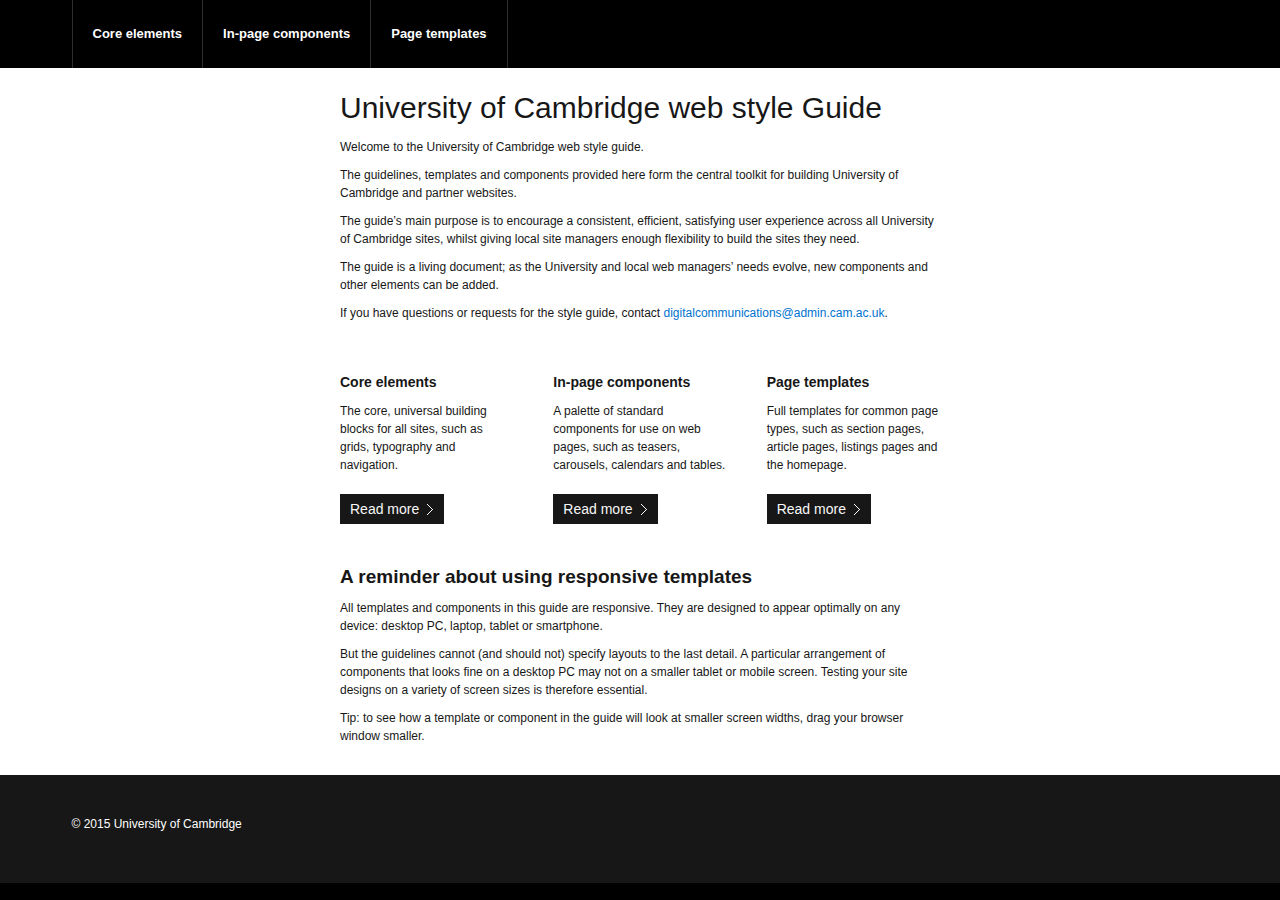
==== index.html @ cb1855f5 "initialise" ====
<!DOCTYPE html>

<html xmlns="http://www.w3.org/1999/xhtml" lang="en" xml:lang="en" class="no-js">
<head>
  <meta charset="utf-8">
  <meta http-equiv="X-UA-Compatible" content="IE=edge">

  <title>Live style guide</title>
  <meta name="description" content="">
  <meta name="author" content="">

  
  <meta name="viewport" content="width=device-width, initial-scale=1.0" />

  <!-- Place favicon.ico & apple-touch-icon.png in the root of your domain and delete these references -->
  <link rel="shortcut icon" href="/favicon.ico">
  <link rel="apple-touch-icon" href="/apple-touch-icon.png">

  <!-- CSS : implied media="all" -->
  <link rel="stylesheet" href="stylesheets/full-stylesheet.css" />
  <link rel="stylesheet" href="stylesheets/styleguide.css">
	<script type="text/javascript" src="//use.typekit.com/hyb5bko.js"></script>
	<script type="text/javascript">try{Typekit.load();}catch(e){}</script>
		<script type="text/javascript">  document.documentElement.className += " js";</script>
</head>
<body class="styleguide">

	<!--[if lt IE 7]>
	<div class="lt-ie9 lt-ie8 lt-ie7">
	<![endif]-->
	<!--[if IE 7]>
	<div class="lt-ie9 lt-ie8">
	<![endif]-->
	<!--[if IE 8]>
	<div class="lt-ie9">
	<![endif]-->

	<div class="campl-row campl-global-header">
		<div class="campl-wrap clearfix">	
			<div class="campl-column9" id="global-header-controls">
				<a href="/project-light" class="campl-main-logo">
					<img alt=""  src="images/interface/main-logo-small.svg" height="38px;" class="campl-scale-with-grid" />
				</a>
				<ul class="campl-unstyled-list campl-horizontal-navigation campl-global-navigation">
					<li>
						<a class="campl-no-drawer" href="components/core-elements/index.html">Core elements</a>
					</li>
					<li>
						<a class="campl-no-drawer" href="components/inpage-components/index.html">In-page components</a>
					</li>
					<li>
						<a class="campl-no-drawer" href="template-variants/index.html">Page templates</a>
					</li>
					
				</ul>
			</div>
		</div>
	</div>
	
	<div class="campl-row campl-global-navigation-drawer">
		<div class="campl-wrap clearfix">	
			<div class="campl-column12">
				<ul class="campl-unstyled-list campl-global-navigation-container">
					<li><a href="/project-light">Home</a></li>
					<li><a href="components/core-elements/index.html" >Core elements</a></li>
					<li><a href="components/inpage-components/index.html" >In-page components</a></li>
					<li><a href="template-variants/index.html" >Page templates</a></li>
				</ul>
			</div>
		</div>
	</div>
	
	
	<div class="campl-row campl-content styleguide-notes">
		<div class="campl-wrap clearfix">
			<div class="campl-column12 central-content">
				<div class="campl-content-container">
					<h1>University of Cambridge web style Guide</h1>
					<p>Welcome to the University of Cambridge web style guide.</p>

					<p>The guidelines, templates and components provided here form the central toolkit for building University of Cambridge and partner websites.</p>

					<p>The guide’s main purpose is to encourage a consistent, efficient, satisfying user experience across all University of Cambridge sites, whilst 
						giving local site managers enough flexibility to build the sites they need.</p>

					<p>The guide is a living document; as the University and local web managers’ needs evolve, new components and other elements can be added.</p>

					<p>If you have questions or requests for the style guide, contact <a href="mailto:digitalcommunications@admin.cam.ac.uk">digitalcommunications@admin.cam.ac.uk</a>.</p>
				</div>
			</div>	
			
			<div class="campl-column12 central-content">

			</div>		
			<div class="campl-column4">
				<div class="campl-content-container">	
					<div class="campl-vertical-teaser campl-teaser"> 
						<h3 class='campl-teaser-title'><a href="components/core-elements/index.html">Core elements</a></h3>
						<p>The core, universal building blocks for all sites, such as grids, typography and navigation.</p>
						<a href="components/core-elements/index.html" class="campl-primary-cta">Read more</a>
					</div>
				</div>
			</div>
			<div class="campl-column4">
				<div class="campl-content-container">	
					<div class="campl-vertical-teaser campl-teaser"> 
						<h3 class='campl-teaser-title'><a href="components/inpage-components/index.html">In-page components</a></h3>
						<p>A palette of standard components for use on web pages, such as teasers, carousels, calendars and tables.</p>
						<a href="components/inpage-components/index.html" class="campl-primary-cta">Read more</a>
					</div>
				</div>
			</div>
			<div class="campl-column4">
				<div class="campl-content-container">	
					<div class="campl-vertical-teaser campl-teaser"> 
						<h3 class='campl-teaser-title'><a href="template-variants/index.html">Page templates</a></h3>
						<p>Full templates for common page types, such as section pages, article pages, listings pages and the homepage.</p>
						<a href="template-variants/index.html" class="campl-primary-cta">Read more</a>
					</div>
				</div>
			</div>

			<div class="campl-column12 central-content">
				<div class="campl-content-container">		

					<h2>A reminder about using responsive templates</h2>

					<p>All templates and components in this guide are responsive. They are designed to appear optimally on any device: desktop PC,
						 laptop, tablet or smartphone.</p>

					<p>But the guidelines cannot (and should not) specify layouts to the last detail. A particular arrangement of components that
						 looks fine on a desktop PC may not on a smaller tablet or mobile screen. Testing your site designs on a variety of screen
						 sizes is therefore essential.</p>

					<p>Tip: to see how a template or component in the guide will look at smaller screen widths, drag your browser window smaller.</p>
					
				</div>
			</div>		
			
		</div>
	</div>
	<div class="campl-row campl-global-footer">
		<div class="campl-wrap clearfix">
			<div class="campl-content-container">
				<p>&#169; 2015 University of Cambridge</p>
			</div>
		</div>	
	</div>

	<!--[if lte IE 8]>
	</div>
	<![endif]-->

  <script type="text/javascript" src="javascripts/libs/ios-orientationchange-fix.js"></script>	
  <script src="javascripts/libs/jquery-min.js"></script>
  <script src="javascripts/libs/modernizr.js"></script>
  <script src="javascripts/custom.js"></script>
  
</body>
</html>
---- stylesheets/full-stylesheet.css ----
/* TABLE OF CONTENTS
 *
 * 1.0 RESET & BASE STYLES
 * 2.0 TYPOGRAPHY
 * 3.0 LINK STYLES AND BUTTONS
 * 4.0 FORMS
 * 5.0 GRID STRUCTURE & LAYOUT COMPONENTS
 * 6.0 CUSTOM MODULES
 * 7.0 MEDIA QUERIES
 * 8.0 COLOUR THEMES
 * 9.0 CSS3 ANIMATIONS
 * 10.0 PRINT STYLES
 * 11.0 FOUC
 * 12.0 Z-INDEX REFERENCE
 *
 * */



/* 1.0 RESET STYLES (HTML5 ✰ Boilerplate & Normalise reset, & Twitter Bootstrap typography ) --------------------------------------------------------*/
html { overflow-y: scroll}/* always force a scrollbar in non-IE */

article, aside, details, figcaption, figure, footer, header, hgroup, nav, section { display: block; }
audio, canvas, video { display: inline-block; }
.lt-ie8 audio, .lt-ie8 canvas, .lt-ie8 video {display: inline; zoom: 1;}
audio:not([controls]) { display: none; }
[hidden] { display: none; }

/* Lists */
ul{padding: 0;margin: 0 0 9px 15px;}
ul ul,ul ol,ol ol,ol ul {margin-bottom: 0;}

ul {list-style: square;}
ol{margin-left:-20px}
.lt-ie8 ol { padding: 0;margin: 0 0 9px 25px; }
li {line-height: 18px;display:list-item}

ol.campl-numbered { counter-reset: item;padding: 0;margin: 0 0 9px 0;list-style: decimal; }
ol.campl-numbered li { display: block; }

ol.campl-numbered li:before {
content: counter(item) " ";
counter-increment: item;
font-weight: bold;
padding-right:5px
}

.campl-unstyled-list{list-style:none;margin:0}
.campl-menu-list{margin-bottom:9px}
.campl-menu-list li{padding:10px;border-bottom:1px solid #999}

dl {margin-bottom: 18px;}
dt,dd {line-height: 18px;}
dt {font-weight: bold;line-height: 17px;}
dd {margin-left: 9px;}

/* blockquotes */
blockquote {padding: 0 0 0 25px;margin: 18px 0;font-style:italic;background:url(../images/interface/bg-blockquote-top.png) no-repeat top left}
blockquote p {margin-bottom: 10px;font-weight: 300;line-height: 22.5px;float:left;padding-right:25px}
blockquote p.campl-quote-mark{background:url(../images/interface/bg-blockquote-bottom.png) no-repeat bottom right;}
blockquote cite {display: block;line-height: 18px;color: #999999;clear:both}
blockquote cite:before {content: '\2014 \00A0';}
q:before,q:after,blockquote:before,blockquote:after {content: ""; content: none;}
blockquote.campl-float-right {margin-left:20px;width:230px;margin-top:0px;}
blockquote.campl-float-right p {padding-right:0px;background:url(../images/interface/bg-blockquote-bottom.png) no-repeat bottom right;}

/* Misc */
hr {margin: 5px 0 20px;border: 0;border-top: 1px solid #eeeeee;border-bottom: 1px solid #ffffff;height:1px}
b, strong {font-weight: bold;}
em {font-style: italic;}
address {display: block;margin-bottom: 18px;font-style: normal;line-height: 18px;}
small {font-size: 85%;}
sub, sup { font-size: 75%; line-height: 0; position: relative; vertical-align: baseline; }
sup { top: -0.5em; }
sub { bottom: -0.25em; }
dfn { font-style: italic;font-weight:normal}
ins { background: #ff9; color: #000; text-decoration: none; }
mark { background: #ff0; color: #000; font-style: italic; font-weight: bold; }

abbr[title] {cursor: help;border-bottom: 1px dotted #999999;}
abbr.initialism {font-size: 90%;text-transform: uppercase;}

code, kbd, samp, pre {padding: 0 3px 2px;font-family: "Courier New", monospace;font-size: 12px;color: #333333;-webkit-border-radius: 3px;-moz-border-radius: 3px;border-radius: 3px;}
code {padding: 2px 4px;color: #d14;background-color: #f7f7f9;border: 1px solid #e1e1e8;}
pre {display: block;padding: 8.5px;margin: 0 0 9px;font-size: 12.025px;line-height: 18px;word-break: break-all;word-wrap: break-word;white-space: pre;
	white-space: pre-wrap;background-color: #f5f5f5;border: 1px solid #ccc;border: 1px solid rgba(0, 0, 0, 0.15);-webkit-border-radius: 4px;-moz-border-radius: 4px;
  	border-radius: 4px}

/* images */
img { border: 0; -ms-interpolation-mode: bicubic; vertical-align: middle; }

.campl-scale-with-grid {max-width: 100%;height: auto; }
img.campl-float-right{float:right;margin:10px 0 10px 20px;clear:both}
img.campl-float-left{float:left;margin:10px 20px 10px 0;clear:both}


svg:not(:root) { overflow: hidden; }
figure { margin: 0; }

/* re-usable css objects */
.chromeframe { margin: 0.2em 0; background: #ccc; color: black; padding: 0.2em 0; }

.ir { display: block; border: 0; text-indent: -999em; overflow: hidden; background-color: transparent; background-repeat: no-repeat; text-align: left; direction: ltr; }
.lt-ie8 .ir{line-height: 0;}
.ir br { display: none; }

.hidden { display: none !important; visibility: hidden; }
.hide-text {
  font: 0/0 a;
  color: transparent;
  text-shadow: none;
  background-color: transparent;
  border: 0;
}
.visuallyhidden { border: 0; clip: rect(0 0 0 0); height: 1px; margin: -1px; overflow: hidden; padding: 0; position: absolute; width: 1px; }
.visuallyhidden.focusable:active, .visuallyhidden.focusable:focus { clip: auto; height: auto; margin: 0; overflow: visible; position: static; width: auto; }
.invisible { visibility: hidden; }

.clearfix:before, .clearfix:after { content: ""; display: table; }
.clearfix:after { clear: both; }
.lt-ie8 .clearfix {zoom: 1; }

.campl-horizontal-navigation li{float:left}

.campl-float-right{float:right;clear:both}
.campl-float-left{float:left;clear:both}

.campl-break-word {word-wrap: break-word;}

/* 2.0 TYPOGRAPHY ---------------------------------------------------------------------------------------------------*/
html { font-size: 100%; -webkit-text-size-adjust: 100%; -ms-text-size-adjust: 100%; text-size-adjust: 100%;}/*setting -webkit-text-size-adjust: none prevents users resizing with magnify*/
html, button, input, select, textarea { font-family: verdana, arial, sans-serif; color: #171717; }
h1,h2,h3,h4,h5,h6, .campl-page-title {font-family: inherit;color: inherit;text-rendering: optimizelegibility; margin:0 0 10px 0;vertical-align: baseline;}
.lt-ie8 h1, .lt-ie8 h2, .lt-ie8 h3, .lt-ie8 h4, .lt-ie8 h5, .lt-ie8 h6, .lt-ie8 .campl-page-title{vertical-align: middle}

::-moz-selection { background: #0066ff; color: #fff; text-shadow: none; }
::selection { background: #0066ff; color: #fff; text-shadow: none; }

p { margin:0 0 10px 0}

/* Font families */

/* Bold		"myriad-pro"	700	normal */
.campl-highlight-day, .campl-promo-teaser .campl-teaser-title, .campl-current-date{font-family:"myriad-pro-n7", "myriad-pro", myriad, verdana, arial, sans-serif;font-weight:700;font-style:normal}

/* Semibold	"myriad-pro"	600	normal */
h2, h3, h4, h5, h6, .campl-global-navigation, .campl-global-navigation-header-container, .campl-global-navigation-container, .campl-local-footer h3, .campl-global-footer h3,
.campl-teaser-title, .campl-listing-title, .campl-vertical-breadcrumb, .campl-btn{font-family:"myriad-pro-n6", "myriad-pro", myriad, verdana, arial, sans-serif;font-weight:600;font-style:normal}

/* Regular 	"myriad-pro"  	400 normal*/
.campl-branding-title, .campl-topic, .campl-global-navigation-tertiary, .campl-local-navigation, .campl-vertical-breadcrumb-navigation{font-family:"myriad-pro-n4", "myriad-pro", myriad, verdana, arial, sans-serif;font-weight:400;color:#888888}

/* Regular italic "myriad-pro"  400 italic */
.campl-title-search-term{font-family:"myriad-pro-i4", "myriad-pro", myriad, verdana, arial, sans-serif;font-style: italic;font-weight: 400;}


/* Light	"myriad-pro"	300	normal */
h1, .campl-page-header h1, .campl-page-sub-title h2, .campl-secondary-content h2, .campl-main-content-sub-column h2, .campl-slide-caption-txt, .campl-carousel-content p,
.campl-page-title, .campl-sub-title, legend, .campl-primary-cta, .campl-homepage-content h2, .campl-highlight-date, .campl-light-heading{font-family:"myriad-pro-n3", "myriad-pro", myriad, verdana, arial, sans-serif;font-weight:300;}


/* Regular verdana bold */
.campl-desktop-list-layout, .campl-global-navigation-drawer{font-weight:bold}

.campl-global-navigation-secondary-with-children p{font-weight:normal}

/* Georgia "sans serif" normal */
.campl-datestamp, blockquote{font-family:Georgia, "sans serif"}


/* Font sizes*/
.campl-page-header h1, .campl-carousel-content p, .campl-page-title{font-size: 40px;line-height: 48px;color:#fff;}
.campl-page-sub-title h2, .campl-page-sub-title h1, .campl-sub-title, .campl-highlight-day{font-size: 30px;line-height: 38px; color:#fff;}
.campl-homepage-content h2{font-size: 30px;line-height: 38px; }
h1, .campl-light-heading{font-size: 30px;line-height: 36px;}
h2, .campl-slide-caption-txt,  legend,  .campl-load-more-btn, blockquote{font-size: 19px;line-height: 25px;}
.campl-nav-tabs, .campl-nav-pills {font-size: 19px;margin-bottom: 18px;font-weight: 200;line-height: 25px;}
h3, .campl-current-date, .campl-highlight-date, .campl-promo-teaser .campl-teaser-title{font-size: 17px;line-height: 23px;}
h4, .campl-branding-title{font-size:15px;line-height: 21px;}
h5, .campl-tertiary-navigation, .campl-enlarged-text, .campl-teaser-title,  .campl-primary-cta, .campl-btn,
.campl-local-footer h3, .campl-global-footer h3, .campl-desktop-list-layout, .campl-global-navigation,.campl-global-navigation-header-container,
.campl-global-navigation-container, .campl-local-navigation {font-size:14px;line-height: 20px;}
h6, cite{font-size:13px;line-height: 19px}

body, label, input, button, select, textarea{font-size: 12px;font-weight: normal;line-height: 18px;vertical-align: baseline; }
.lt-ie8 body, .lt-ie8 label, .lt-ie8 input, .lt-ie8 .campl-highlight, button, .lt-ie8 select, textarea.lt-ie8 {vertical-align: middle}

.campl-pagination{font-size:11px;line-height: 15px}

/* resets myriad heading to be verdana */
.campl-simple-heading, .campl-listing-title{font-family: verdana, arial, sans-serif;font-size:14px;line-height: 20px;font-weight:bold}


/* special text treatments */
.campl-highlight{color:#fff;background:#55a51c;text-transform:uppercase;font-size:11px;font-weight:bold;padding:1px 3px;margin-top:-15px;display:inline-block;margin-bottom:10px}
.campl-highlight-alert{color:#fff;background:#ea7125;text-transform:uppercase;font-size:11px;font-weight:bold;padding:1px 3px;margin-top:-15px;display:inline-block;margin-bottom:10px}
.campl-news-listing .campl-datestamp{color:#777777;background:none;font-weight:normal;font-style:italic;font-size:14px}
.campl-highlight-date{text-transform:uppercase;}
.campl-highlight-day{line-height:30px}
.campl-search-term{background:#fff79f;padding:0 3px;display:inline-block}
.campl-topic{text-transform:uppercase;font-size:11px;background:#fff;color:#171717;padding:0 6px 5px 0;display:inline-block;}

/* 3.0 LINK STYLES AND BUTTONS  (Button styles from twitter bootstrap )--------------------------------------------------------------------------------------*/
a, .campl-vertical-breadcrumb , .campl-vertical-breadcrumb-navigation, .campl-vertical-breadcrumb-children a{ color: #0072cf; text-decoration:none;border-bottom:0;outline: none;}
a:visited { color: #8a00bc; text-decoration:none;border-bottom:1px dotted #ddbfdc}
a:focus { color: #0072cf; outline: thin dotted;border-bottom:0 }
a:hover { color: #0072cf; text-decoration:underline;border-bottom:0 }
a:hover, a:active { outline: none; }
a:active { color: #0072cf; text-decoration:none;border-bottom:0}

.campl-global-navigation a, .campl-page-header a, .campl-local-footer a, .campl-global-footer a, .campl-global-navigation-drawer a, .campl-quicklinks a,
.campl-open-quicklinks, .campl-open-quicklinks:focus, .campl-open-quicklinks:hover, .campl-open-quicklinks:visited,
.campl-desktop-list-layout a:focus, .campl-desktop-list-layout a:hover, .campl-desktop-list-layout .campl-selected,
.campl-section-list-heading a, .campl-section-list-heading a:focus, .campl-section-list-heading a:hover, .campl-focus-teaser a,  .campl-focus-teaser a:focus, .campl-focus-teaser a:hover{color:#fff;text-decoration:none}

.campl-quicklinks-list a:focus, .campl-quicklinks-list a:hover, .campl-quicklinks-list a:active{text-decoration:none;background-color:#171717}

.campl-global-navigation a:focus, .campl-global-navigation a:hover,.campl-global-navigation a:active, .campl-global-navigation .campl-selected a{color:#7a7a7a;text-decoration:none}

.campl-global-navigation a:visited, .campl-desktop-list-layout a:visited, .campl-close-panel:visited, .campl-section-list-heading a:visited,
.campl-homepage-quicklinks a:visited, .campl-slide-caption a, .campl-quicklinks-list a:visited{border-bottom:0}

.campl-global-navigation-drawer a:focus, .campl-global-navigation-drawer a:hover, .campl-global-navigation-drawer a:active{text-decoration:underline}

.campl-btn{background:#e4e4e4;border:1px solid #999;padding:4px 10px 4px 10px;}

.campl-primary-cta{display:inline-block;background:#171717 url(../images/interface/bg-primary-cta-arrow.png) 100% 50% no-repeat;color:#fff;padding:5px 25px 5px 10px;border:0;text-shadow: none}
.campl-primary-cta:link, .campl-primary-cta:visited{color:#f8f8f8;background:#171717 url(../images/interface/bg-primary-cta-arrow.png) 100% 50% no-repeat;border:0}
.campl-primary-cta:focus, .campl-primary-cta:hover, .campl-primary-cta:active{color:#f8f8f8;background:#454545 url(../images/interface/bg-primary-cta-arrow-over.png) 100% 50% no-repeat;border:0;text-decoration:none}

.campl-secondary-cta{background:url(../images/interface/bg-secondary-cta-arrow.png) 100% 50% no-repeat; display:inline-block;padding-right:10px }

.campl-search-listing a, .campl-vertical-breadcrumb a{color:#999999}
.campl-search-listing .campl-listing-title a{color: #0072cf;}
.campl-teaser-title a, .campl-pagination a, .campl-load-more-btn, .campl-load-more-btn:focus, .campl-load-more-btn:hover, .campl-load-more-btn:visited{color:#171717}
.campl-focus-teaser a{color:#fff}

.campl-btn-download-vcard:link,
.campl-btn-download-vcard:visited{background:#171717 url(../images/interface/icon-profile.png) 5px 50%  no-repeat;padding:5px 5px 5px 30px;}
.campl-download-arrow{background:url(../images/interface/bg-download-arrow.png) center right no-repeat;height:11px;width:11px;padding-right:20px;/*position:absolute;top:50%;right:5px;margin-top:-5px*/}

.campl-btn-download-vcard:focus, .campl-btn-download-vcard:hover, .campl-btn-download-vcard:active{color:#f8f8f8;background-color:#454545}

/*skip to links for accessibility*/
.campl-skipTo:link{position:absolute;left:-5000px;top:0;color:#fff;padding:10px}
.campl-skipTo:focus{left:5px;top:5px;color:#fff;display:block;position:relative}

a.campl-external{background: url("../images/interface/icon-external-link.png") no-repeat 100% 4px;  padding-right:15px;}

/* Load More */
.campl-load-more-btn{background:#f3f3f3;border:1px solid #cdcdcd;margin-bottom:60px;text-align:center;display:block;padding:10px;}
.campl-load-more-btn:link, .campl-load-more-btn:focus, .campl-load-more-btn:hover, .campl-load-more-btn:visited{border:1px solid #cdcdcd;}

/* focus links */
.campl-focus-link{width:33px;height:33px;background:#313131 url(../images/interface/icon-fwd-btn.png) 14px 13px no-repeat;position:absolute;bottom:0;right:0}

/* Inline links */

.campl-print-icon{display:inline-block;background:url(../images/interface/icon-print.svg) no-repeat 0 0;width:24px;height:24px;margin-right:2px;position:relative;top:7px;}
.campl-lock-icon{display:inline-block;background:url(../images/interface/icon-lock.svg) no-repeat 0 0;width:24px;height:24px;margin-right:2px;position:relative;top:7px;}
.campl-help-icon{display:inline-block;background:url(../images/interface/icon-help.svg) no-repeat 0 0;width:24px;height:24px;margin-right:2px;position:relative;top:7px;}
.campl-info-icon{display:inline-block;background:url(../images/interface/icon-info.svg) no-repeat 0 0;width:24px;height:24px;margin-right:2px;position:relative;top:7px;}
.campl-excel-icon{display:inline-block;background:url(../images/interface/icon-links-excel.svg) no-repeat 0 0;width:24px;height:24px;margin-right:2px;position:relative;top:7px;}
.campl-pdf-icon{display:inline-block;background:url(../images/interface/icon-links-pdf.svg) no-repeat 0 0;width:24px;height:24px;margin-right:2px;position:relative;top:7px;}
.campl-word-icon{display:inline-block;background:url(../images/interface/icon-links-word.svg) no-repeat 0 0;width:24px;height:24px;margin-right:2px;position:relative;top:7px;}
.campl-powerpoint-icon{display:inline-block;background:url(../images/interface/icon-links-powerpoint.svg) no-repeat 0 0;width:24px;height:24px;margin-right:2px;position:relative;top:7px;}


/* 4.0 FORMS --------------------------------------------------------------------------------------------------------*/

/* Standard form elements */
form { margin: 0; }
fieldset { border: 0; margin: 0; padding: 0; }
label { cursor: pointer;  display: block;margin-bottom: 5px; }
legend { border: 0; padding: 0; white-space: normal;display: block;width: 100%;padding: 0;margin-bottom: 10px; }
.lt-ie8 legend{margin-left: -7px;}

button, input[type="button"], input[type="image"], input[type="reset"], input[type="submit"] { cursor: pointer; -webkit-appearance: button;margin-bottom:5px; }
input[type="image"] { -webkit-appearance: none; }
.lt-ie8 button, .lt-ie8 input{overflow: visible;zoom:1;margin: 0 2.5px 5px 2.5px}
button[disabled], input[disabled] { cursor: default;color:#999 }
button::-moz-focus-inner, input::-moz-focus-inner { border: 0; padding: 0; }

:-moz-placeholder {color: #999999;}
:-ms-input-placeholder {color: #999999;}
::-webkit-input-placeholder {color: #999999;}

.campl-uneditable-textarea {height: auto;}
.campl-uneditable-input {overflow: hidden;white-space: nowrap;cursor: not-allowed;background-color: #ffffff;border-color: #eee;}

input:invalid, textarea:invalid { background-color: #f0dddd; }

.campl-input-block-level {display: block;width: 100%;min-height: 28px;-webkit-box-sizing: border-box;-moz-box-sizing: border-box;-ms-box-sizing: border-box;box-sizing: border-box;}
input,textarea {width: 210px;}
.lt-ie7 input { vertical-align: text-bottom; }
input,textarea,.campl-uneditable-input { margin-left: 0;}

.campl-input-mini {width: 60px;}
.campl-input-small {width: 90px;}
.campl-input-medium {width: 150px;}
.campl-input-large {width: 210px;}
.campl-input-xlarge {width: 270px;}

select,
textarea,
input[type="text"],
input[type="password"],
input[type="datetime"],
input[type="datetime-local"],
input[type="date"],
input[type="month"],
input[type="time"],
input[type="week"],
input[type="number"],
input[type="email"],
input[type="url"],
input[type="search"],
input[type="tel"],
input[type="color"],
.campl-uneditable-input {display: inline-block;height: 18px;padding: 4px;margin-bottom: 9px; -webkit-border-radius: 0;}

textarea { overflow: auto; vertical-align: top; resize: vertical;height: auto; }

textarea,
input[type="text"],
input[type="password"],
input[type="datetime"],
input[type="datetime-local"],
input[type="date"],
input[type="month"],
input[type="time"],
input[type="week"],
input[type="number"],
input[type="email"],
input[type="url"],
input[type="search"],
input[type="tel"],
input[type="color"],
.campl-uneditable-input {background-color: #ffffff;border: 1px solid #cccccc;}

textarea:focus,
input[type="text"]:focus,
input[type="password"]:focus,
input[type="datetime"]:focus,
input[type="datetime-local"]:focus,
input[type="date"]:focus,
input[type="month"]:focus,
input[type="time"]:focus,
input[type="week"]:focus,
input[type="number"]:focus,
input[type="email"]:focus,
input[type="url"]:focus,
input[type="search"]:focus,
input[type="tel"]:focus,
input[type="color"]:focus,
.campl-uneditable-input:focus {border-color: rgba(82, 168, 236, 0.8);outline: 0;}

.lt-ie8 textarea:focus,
.lt-ie8 input[type="text"]:focus,
.lt-ie8 input[type="password"]:focus,
.lt-ie8 input[type="datetime"]:focus,
.lt-ie8 input[type="datetime-local"]:focus,
.lt-ie8 input[type="date"]:focus,
.lt-ie8 input[type="month"]:focus,
.lt-ie8 input[type="time"]:focus,
.lt-ie8 input[type="week"]:focus,
.lt-ie8 input[type="number"]:focus,
.lt-ie8 input[type="email"]:focus,
.lt-ie8 input[type="url"]:focus,
.lt-ie8 input[type="search"]:focus,
.lt-ie8 input[type="tel"]:focus,
.lt-ie8 input[type="color"]:focus,
.lt-ie8 .campl-uneditable-input:focus { outline: dotted 1px;}


input[disabled],
select[disabled],
textarea[disabled],
input[readonly],
select[readonly],
textarea[readonly] {cursor: not-allowed;background-color: #eeeeee;border-color: #ddd;}

input[type="radio"][disabled],
input[type="checkbox"][disabled],
input[type="radio"][readonly],
input[type="checkbox"][readonly] {background-color: transparent;}

input[type="submit"],input[type="reset"],input[type="button"],input[type="image"],input[type="radio"],input[type="checkbox"] {width: auto;}

input[type="image"] { display: inline; vertical-align: middle; margin-bottom: 5px; }

/* select menus */
select,
input[type="file"] {
  height: 28px;
  line-height: 28px;
}
/* In IE7, the height of the select element cannot be changed by height, only font-size */
.lt-ie8 select,
.lt-ie8 input[type="file"]{margin-top: 4px;}/* For IE7, add top margin to align select with labels */

select { width: 220px;border: 1px solid #bbb;}
select[multiple],select[size] {height: auto;}
select:focus,
input[type="file"]:focus,
input[type="radio"]:focus,
input[type="checkbox"]:focus {outline: thin dotted #333;outline: 5px auto -webkit-focus-ring-color;outline-offset: -2px;}

/* radio buttons and checkboxes */
input[type="radio"],
input[type="checkbox"] {margin: 3px 0;/line-height: normal;cursor: pointer;box-sizing: border-box; padding: 0; }
.lt-ie8 input[type="checkbox"] { vertical-align: baseline;margin-top: 0;width: 13px;height: 13px; }

.campl-radio,.campl-checkbox {min-height: 18px;padding-left: 18px;}
.campl-radio input[type="radio"],.campl-checkbox input[type="checkbox"] {float: left;margin-left: -18px;}
.campl-controls > .campl-radio:first-child,.campl-controls > .campl-checkbox:first-child {padding-top: 5px;}
.campl-radio.inline,.campl-checkbox.inline {display: inline-block;padding-top: 5px;margin-bottom: 0;vertical-align: middle;}
.campl-radio.inline + .campl-radio.inline,.campl-checkbox.inline + .campl-checkbox.inline {margin-left: 10px;}

/* containers for holding form elements */
.campl-control-group {margin-bottom: 9px;}
legend + .campl-control-group {margin-top: 18px;-webkit-margin-top-collapse: separate;}

.campl-control-group.campl-warning > label,
.campl-control-group.campl-warning .campl-help-block{color: #c09853;}

.campl-control-group.campl-warning .campl-checkbox,
.campl-control-group.campl-warning .campl-radio,
.campl-control-group.campl-warning input,
.campl-control-group.campl-warning select,
.campl-control-group.campl-warning textarea {color: #c09853;border-color: #c09853;}

.campl-control-group.campl-warning .campl-checkbox:focus,
.campl-control-group.campl-warning .campl-radio:focus,
.campl-control-group.campl-warning input:focus,
.campl-control-group.campl-warning select:focus,
.campl-control-group.campl-warning textarea:focus {border-color: #a47e3c;}

.campl-control-group.campl-error > label,
.campl-control-group.campl-error .campl-help-block {color: #b94a48;}

.campl-control-group.campl-error .campl-checkbox,
.campl-control-group.campl-error .campl-radio,
.campl-control-group.campl-error input,
.campl-control-group.campl-error select,
.campl-control-group.campl-error textarea {color: #b94a48;border-color: #b94a48;}

.campl-control-group.campl-error .campl-checkbox:focus,
.campl-control-group.campl-error .campl-radio:focus,
.campl-control-group.campl-error input:focus,
.campl-control-group.campl-error select:focus,
.campl-control-group.campl-error textarea:focus {border-color: #953b39;}

.campl-control-group.campl-success > label,
.campl-control-group.campl-success .campl-help-block {color: #468847;}

.campl-control-group.campl-success .campl-checkbox,
.campl-control-group.campl-success .campl-radio,
.campl-control-group.campl-success input,
.campl-control-group.campl-success select,
.campl-control-group.campl-success textarea {color: #468847;border-color: #468847;}

.campl-control-group.campl-success .campl-checkbox:focus,
.campl-control-group.campl-success .campl-radio:focus,
.campl-control-group.campl-success input:focus,
.campl-control-group.campl-success select:focus,
.campl-control-group.campl-success textarea:focus {border-color: #356635;}

/* form actions for buttons */
.campl-form-actions {padding: 20px 0;margin:20px 0;border-top: 1px solid #e4e4e4;}
.lt-ie8 .campl-form-actions{zoom: 1;}
.campl-form-actions:before,.campl-form-actions:after {display: table;content: "";}
.campl-form-actions:after {clear: both;}

/* guidance along side form elements */
.campl-help-block{color: #555555;display: block;margin-bottom: 9px;}

/* 5.0 GRID STRUCTURE & LAYOUT COMPONENTS (Grid taken from centage fluid grid framework)----------------------------------------------------*/
body{margin:0;padding:0; background:#000;width:100%;}

.campl-row{clear:both;width:100%;}
.lt-ie9 .campl-row, .lt-ie8 .campl-row{min-width:auto}

.campl-wrap{margin:0 auto;position:relative;clear:both;width:1177px}
.campl-fixed-container{width:1024px}/*to remove fluid container from browsers without media queries */

.campl-column, .campl-column1, .campl-column2, .campl-column3, .campl-column4, .campl-column5, .campl-column6, .campl-column7, .campl-column8, .campl-column9,
.campl-column10, .campl-column11, .campl-column12{float: left;margin-right: 0;padding:0 0 0 0;}

.campl-column1 {width: 8.333333333333334%;}
.campl-column2 {width: 16.666666666666668%;}
.campl-column3 {width: 25%;}
.campl-column4 {width: 33.333333333333336%;}
.campl-column5 {width: 41.66666666666667%;}
.campl-column6 {width: 50%;}
.campl-column7 {width: 58.333333333333336%;}
.campl-column8 {width: 66.66666666666667%;}
.campl-column9 {width: 75%;}
.campl-column10 {width: 83.33333333333334%;}
.campl-column11 {width: 91.66666666666667%;}
.campl-column12 {width: 100%;}

/* IE fluid widths */

.lt-ie8 .campl-column1 {width: 8.133333333333335%;}
.lt-ie8 .campl-column2 {width: 16.46666666666667%;}
.lt-ie8 .campl-column3 {width: 24.8%;}
.lt-ie8 .campl-column4 {width: 33.13333333333333%;}
.lt-ie8 .campl-column5 {width: 41.46666666666667%;}
.lt-ie8 .campl-column6 {width: 49.8%;}
.lt-ie8 .campl-column7 {width: 58.13333333333333%; }
.lt-ie8 .campl-column8 {width: 66.46666666666667%; }
.lt-ie8 .campl-column9 {width: 74.8%;}
.lt-ie8 .campl-column10 {width: 83.13333333333334%}
.lt-ie8 .campl-column11 {width: 91.46666666666667%;}
.lt-ie8 .campl-column12 {width: 99.8%;}


/* content containers - structural */
.campl-content-container{padding:20px;}
.campl-search-container{padding:20px 100px;}

.campl-no-top-padding, .campl-global-navigation-container, .campl-navigation-list{padding:0 20px 20px 20px}
.campl-no-bottom-padding{padding:20px 20px 0 20px}
.campl-top-padding{padding:20px 0 0 0 }

.campl-bottom-padding, .campl-vertical-teaser-img{padding:0 0 20px 0 }
.campl-side-padding{padding:0 20px}
.campl-vertical-padding, .campl-listing-txt{padding:20px 0}

.campl-horizontal-teaser-img, .campl-right-padding{padding:0 20px 0 0 }
.campl-horizontal-teaser-txt, .campl-left-padding{padding:0 0 0 20px }

.campl-no-left-padding{padding:20px 20px 20px 0}

.campl-listing-img{padding:10px 0 10px 15px }

.campl-vertical-teaser-txt, .campl-no-padding, .campl-promo-teaser .campl-vertical-teaser-img, .campl-focus-teaser .campl-horizontal-teaser-img, .campl-quicklinks-list{padding:0 0 0 0 }

.campl-promo-teaser .campl-vertical-teaser-txt{padding:15px}
.campl-focus-teaser .campl-horizontal-teaser-txt{padding:15px 15px 25px 15px}
.campl-promo-teaser .campl-teaser-title{margin-bottom:0}

.campl-navigation-list h3{padding-bottom:10px;}
.campl-navigation-list li{padding-bottom:5px}

.campl-event-cta-container{padding:20px 20px 60px 20px;}
.campl-notifications-container{padding:10px 80px;}
.campl-section-list-children{padding:15px 20px 15px}

/* content containers - decorative */
.campl-footer-navigation{background: url(../images/interface/bg-footer-navigation.png) 100% 0 repeat-y;}
.campl-footer-navigation.last{background:none}

.campl-recessed-banner{margin-bottom:-50px}
.campl-recessed-content{padding-top:50px}
.campl-recessed-carousel{margin-bottom:-50px}

.campl-recessed-content .campl-tertiary-navigation{margin-top:-50px;padding-bottom:50px}

.campl-recessed-sub-title{margin-bottom:-50px;overflow:auto;}

.campl-recessed-secondary-content{margin-top:-36.6%}

.campl-sub-column-right-border{border-right:1px solid #e4e4e4}
.campl-sub-column-left-border{border-left:1px solid #e4e4e4;margin-left:-1px}

.campl-teaser-divider{margin:0;border-bottom:1px solid #e4e4e4;border-top:0}
.campl-dotted-divider{margin:0;border-bottom:2px dotted #020902;border-top:0}

.campl-homepage-teaser{border-right:1px solid #e4e4e4}
.campl-alt{border-right:0}

.campl-heading-container{border-bottom:1px solid #e4e4e4;}

/* 6.0 CUSTOM MODULES -----------------------------------------------------------------------------------------------*/

/* Header */
.campl-global-header{position:relative;z-index:15}

.js .campl-open-menu{background:url(../images/interface/btn-open-menu-sprite.png) no-repeat 0 0 ;width:32px;height:33px;float:left;display:none}
.js .campl-open-menu:focus, .js .campl-open-menu:hover, .js .campl-open-menu:active{background-position:0 -33px}

.campl-main-logo{padding:15px;display:block;float:left}
.campl-main-logo:visited{text-decoration:none;border:0}
.campl-homepage-header .campl-main-logo{display:none;}

.campl-search-drawer{border-top:1px solid #3f3f3f;position:relative;z-index:5}

/* global site search */
.campl-search-drawer{display:none}
.campl-site-search {padding:15px 0 15px 15px;float:none}
.campl-icon-search-btn{height:32px;width:32px;background:url(../images/interface/btn-search-sprite-small.png) 0 0 no-repeat;display:none}
.campl-icon-search-btn:focus, .campl-icon-search-btn:hover, .campl-icon-search-btn:active{background-position: 0 -32px}
.campl-search-form-wrapper{background:#2c2c2c;height:32px;padding:0 0 0 10px}
.campl-site-search-form{display:block;padding:15px;}
.campl-site-search-form input{background:transparent; color:#9c9c9c;border:0;float:left;padding: 7px 0;width: 92%;}
.campl-site-search-form input.campl-search-submit{width:22px;padding:0;float:right;height:32px}


/* Contextual Search */
.campl-search-input{background-color: #FFFFFF;border: 0; display: inline-block; -moz-box-sizing: border-box;width: 100%;position: relative;margin-bottom: 0; height: 42px;min-height:42px;}
.lt-ie8 .campl-search-input{margin-left: 0;}
.campl-search-input input{border:0;padding:10px 8px 8px;vertical-align: middle;width:75%;float:left;margin-bottom:0}
.campl-search-input input.campl-search-submit{width:42px;padding:0;float:right;height:43px;-webkit-border-radius: 0;margin-right:0;float:right;margin-right:-1px}

/* Header search */
.campl-site-search .campl-search-input{height: 32px;min-height:32px;background-color: #343434;}
.campl-site-search .campl-search-input input{width:65%;padding:7px 0 7px 8px;background-color: #343434;color:#fff}
.campl-site-search .campl-search-input input.campl-search-submit{width:32px;height:32px;padding:0;}


/* global quick links */
.campl-quicklinks{width:100%;margin-top:15px;}
.campl-quicklinks-txt{padding:8px 0 0 8px;display:block;float:left}
.campl-icon-dropdown{height:32px;width:32px;background:url(../images/interface/btn-quicklinks-sprite.png) 0 0 no-repeat;float:right }

.campl-open-quicklinks:focus .campl-icon-dropdown, .campl-open-quicklinks:hover .campl-icon-dropdown{background-position:0 -42px;}
.campl-open-quicklinks{display:block;
	background: #3d3d3d; /* Old browsers */
	background: -moz-linear-gradient(top,  #3d3d3d 0%, #292929 100%); /* FF3.6+ */
	background: -webkit-gradient(linear, left top, left bottom, color-stop(0%,#3d3d3d), color-stop(100%,#292929)); /* Chrome,Safari4+ */
	background: -webkit-linear-gradient(top,  #3d3d3d 0%,#292929 100%); /* Chrome10+,Safari5.1+ */
	background: -o-linear-gradient(top,  #3d3d3d 0%,#292929 100%); /* Opera 11.10+ */
	background: -ms-linear-gradient(top,  #3d3d3d 0%,#292929 100%); /* IE10+ */
	background: linear-gradient(to bottom,  #3d3d3d 0%,#292929 100%); /* W3C */
	filter: progid:DXImageTransform.Microsoft.gradient( startColorstr='#3d3d3d', endColorstr='#292929',GradientType=0 ); /* IE6-9 */;}

.js .campl-quicklinks-list{display:none}
.js .campl-quicklinks-open .campl-icon-dropdown{background-position:0 -84px;}
.js .campl-quicklinks-open .campl-quicklinks-list{display:block;z-index:6;position:absolute;background:#2a2a2a;border-top:#000 solid 1px;border-right:0;width:200px }
.js .campl-quicklinks-open li{border-color:#4b4b4b;}

.js .campl-quicklinks-list a, .js .campl-quicklinks-list a:link, .js .campl-quicklinks-list a:visited{padding:8px 8px 8px 16px;display:block;background-position:6px 50%}

/*remove padding from other global nav*/
.js .campl-quicklinks-open .campl-global-navigation-container li{padding:0}


/* Homepage quicklinks */
.campl-homepage-quicklinks{position:relative;right:-60px}
.campl-homepage-quicklinks li a{padding:0 10px 5px 15px;margin-bottom:0;background:url(../images/interface/icon-fwd-btn.png) 0 6px no-repeat;display:block;font-weight:bold}

/* Homepage Events highlight */
.campl-highlight-event-item{border-top:1px solid #e4e4e4}
.campl-highlight-event-item:first-child{border-top:none}
.campl-highlight-date-container{width:55px;float:left;margin:0 10px 5px 0;}
.campl-highlight-date{text-align:center;padding:0px 0 2px 0}
.campl-highlight-day, .campl-highlight-event-link, .campl-highlight-date{display:block}
.campl-highlight-day{position:relative;bottom:-3px}

.campl-highlight-event-details{padding:5px 0 10px 0}
.campl-highlight-event-link{padding:3px 0 0}

/* Footer */
.campl-local-footer, .campl-global-footer{padding:20px 0}
.campl-footer-logo{padding-top:0}
.campl-footer-logo img{padding-bottom:20px}

/* Global Navigation */
.campl-global-navigation{border-left:1px solid #2e2e2e;margin-right:15px;float:left}
.campl-home-link-container{display:none}
.campl-global-navigation li a{padding:25px 20px;border-right:1px solid #2e2e2e;display:block;word-wrap: break-word;}
.lt-ie9 .campl-global-navigation li a{padding:25px 10px}
.campl-global-navigation li a:focus, .campl-global-navigation li a:hover, .campl-global-navigation li a:active,
.campl-global-navigation li.campl-selected a{border-left:1px solid #737373;border-right:1px solid #737373;margin-left:-1px;background:#171717;position:relative;z-index:7;}
.campl-global-navigation li.campl-selected a{margin-bottom:-1px;padding-bottom:26px}

.js .campl-global-navigation-drawer, .js .campl-global-navigation-outer{display:none}
.js .campl-drawer-open, .js .campl-navigation-open{display:block}

/*mega drop down*/
.campl-global-navigation-drawer{z-index:4;position:relative;border-top:1px solid #3f3f3f;}
.campl-global-navigation-container li, .campl-global-navigation-container li li{padding:10px 0}
.campl-global-navigation-container.last li{padding:15px 0}
.campl-global-navigation-secondary-with-children li{padding:10px 0 0}
.campl-global-navigation-header-container li{padding:20px 0 20px 20px}
.campl-global-navigation-container li a, .campl-global-navigation-header-container li a{background:url(../images/interface/icon-fwd-btn.png) no-repeat 0 50%;padding-left:10px }

.campl-global-navigation-tertiary{border:0;}
.campl-global-navigation-header-container .campl-global-navigation-tertiary li{padding-left:20px}
.campl-global-navigation-container p,  .campl-global-navigation-tertiary{padding-top:20px;margin-bottom:0}

.campl-global-navigation-outer{position:relative}
.campl-close-menu{position:absolute;height:30px;top:0;right:0;background:#000 url(../images/interface/icon-close-menu-btn.png) 90% 50% no-repeat;padding:20px 50px 7px 12px;border-left:1px solid #3f3f3f;}

/* Local Navigation */

/* add some basic styling to help non javascript users navigate the site */
.campl-menu-btn, .campl-menu-indicator{display:none;}
.campl-local-navigation li{margin:0}

.campl-local-navigation a{display:block;}

.campl-local-navigation ul ul a{padding-left:40px;}
.campl-local-navigation ul ul ul a{padding-left:60px;}
.campl-local-navigation ul ul ul ul a{padding-left:80px;}

.js .campl-local-navigation{position:relative;z-index:13}
.js .campl-local-navigation .campl-local-navigation-container { margin: -1px 0 0 0 ;width: auto;}
.js .campl-local-navigation li.campl-back-link, .js .campl-local-navigation li.campl-back-link a{display: none;font-size: 0;height: 0;visibility: hidden;position:absolute}
.js .campl-local-navigation li { display: inline;float: left;margin:0 0 -1px 0}
.js .campl-local-navigation li li{margin:0}
.js .campl-local-navigation li.campl-title{display:none}
.lt-ie8 .campl-local-navigation li {margin:0}
.js .campl-local-navigation a{padding:10px 20px;}
.js .campl-local-navigation li.campl-sub>a{padding:10px 40px 10px 10px;margin:0}
.js .campl-local-navigation li.campl-sub>a{background-image:url(../images/interface/bg-local-navigation-sub-arrow.png);background-repeat:no-repeat;background-position:100% 50% ;}

.js .campl-local-navigation li > ul {margin-top:-1px}
.js .campl-local-navigation li ul {left: -9999px;position: absolute; width: 235px;z-index:14;}
.js .campl-local-navigation li.campl-hover a{display: block;}

.js .campl-local-navigation li.campl-hover ul {left: auto;}
.js .campl-local-navigation li.campl-hover ul {display: block;float: none;}
.js .campl-local-navigation li.campl-hover li{float: none;}
.js .campl-local-navigation li.campl-hover li a{display: block;padding:10px 40px 10px 10px}

.js .campl-local-navigation li.campl-hover ul li ul {left: -9999px;}
.js .campl-local-navigation li.campl-hover ul li.campl-hover ul{left: 235px;top: 0;}


/* campl-vertical-breadcrumb - tertiary navigation */
.campl-tertiary-navigation{position:relative;z-index:11}
.campl-tertiary-navigation-structure{background:#fff;border-bottom:1px solid #e4e4e4;}

.campl-vertical-breadcrumb li{line-height:16px;position:relative;word-wrap:break-word}
.campl-vertical-breadcrumb a{padding:16px 30px 16px 20px;background:#fafafa url(../images/interface/bg-vertical-breadcrumb-up-arrow.png) no-repeat 95% 50% ;border-bottom:1px solid #e4e4e4;display:block;position:relative;}
.campl-vertical-breadcrumb-indicator{z-index:9;display:block;width:19px;height:10px;background:url(../images/interface/bg-vertical-breadcrumb-indicator-arrow.png) no-repeat 0 0;position:absolute;bottom:-10px;left:20px;}

.campl-vertical-breadcrumb a:focus, .campl-vertical-breadcrumb a:hover, .campl-vertical-breadcrumb a:active{background:#efefef url(../images/interface/bg-vertical-breadcrumb-up-arrow.png) no-repeat 95% 50%;text-decoration:none}
.campl-vertical-breadcrumb a:focus .campl-vertical-breadcrumb-indicator,
.campl-vertical-breadcrumb a:hover .campl-vertical-breadcrumb-indicator,
.campl-vertical-breadcrumb a:active .campl-vertical-breadcrumb-indicator{background:url(../images/interface/bg-vertical-breadcrumb-indicator-arrow-over.png) no-repeat 0 0;}

.campl-vertical-breadcrumb-navigation{display:block;padding:5px 20px;font-weight:bold }
.campl-vertical-breadcrumb-navigation .campl-selected > a,
.campl-vertical-breadcrumb-navigation .campl-selected > a:focus,
.campl-vertical-breadcrumb-navigation .campl-selected > a:hover,
.campl-vertical-breadcrumb-navigation .campl-selected > a:visited {color:#171717;}
.campl-vertical-breadcrumb-navigation li{padding:10px 0;border-bottom:1px solid #e4e4e4}
.campl-vertical-breadcrumb-navigation li:last-child{border-bottom:0}

.campl-vertical-breadcrumb-children{border-bottom:0;margin:10px 0 0; }
.campl-vertical-breadcrumb-children li{padding:5px 5px 5px 0;border-bottom:0;font-weight:normal}
.campl-vertical-breadcrumb-children a{border-bottom:0;background:#fff url(../images/interface/bg-vertical-breadcrumb-right-arrow.png) no-repeat 0 50% ;font-weight:normal;padding:0 0 0 15px}
.campl-vertical-breadcrumb-children a:focus, .campl-vertical-breadcrumb-children a:hover, .campl-vertical-breadcrumb-children a:active{background:#fff url(../images/interface/bg-vertical-breadcrumb-right-arrow.png) no-repeat 0 50%; text-decoration:underline}

.campl-vertical-breadcrumb-children .campl-selected a{cursor:default}
.campl-vertical-breadcrumb-children .campl-selected a:focus, .campl-vertical-breadcrumb-children .campl-selected a:hover{text-decoration:none}

/* Breadcrumbs */
.campl-breadcrumb{color:#fff;padding-bottom:20px}
.campl-breadcrumb li{padding:0 2px 0 17px;background: url(../images/interface/bg-breadcrumb-link.png) 5px 50% no-repeat;white-space:nowrap;}
.campl-breadcrumb li:first-child, .campl-breadcrumb li.first-child{background:none;padding:0}
.campl-breadcrumb .campl-home{background: url(../images/interface/icon-breadcrumb-home.png) 0 0 no-repeat;width:17px; height:17px;padding:0}
.campl-breadcrumb .campl-current{margin:0}
.campl-breadcrumb a:visited, .campl-mobile-parent a:visited{border:0;}

.campl-mobile-parent{display:none;position:relative;padding:0 0 0 25px;margin-bottom:10px }
.campl-mobile-parent .campl-menu-indicator{left:0}

/* Page header inside content */
.campl-page-title{clear:both}
.campl-co-branding-logo{float:left;padding:0 20px 20px 0}
.campl-co-branding-container .campl-page-title{clear:none}
.campl-page-sub-title{position:relative;z-index:0}

/* Carousel */
.campl-carousel{background:#fff;text-align:center;position:relative;}
.campl-carousel .campl-carousel-container{position:relative;overflow:hidden;}
.campl-carousel .campl-slides{left:0;margin:0;overflow:hidden;padding:0;position:relative;top:0;}

.campl-slides, .campl-slide {padding:0;margin:0}
.campl-carousel li{position:relative;float:left;}
.campl-carousel a{overflow:hidden;}

.campl-carousel-controls{position:absolute;bottom:0;right:0}
.campl-carousel-controls li{width:50px;height:50px;margin-left:1px;}
.campl-carousel-control-btn{width:50px;height:50px;display:block;position:relative;}
.campl-carousel-control-btn .campl-arrow-span{width:25px;height:25px;background-position:0 0;background-repeat:no-repeat;display:block;position:absolute;left:50%;margin-left:-12.5px;top:50%;margin-top:-12.5px }

.campl-carousel-controls .campl-next .campl-arrow-span {background-image:url(../images/interface/btn-carousel-next.png)}
.campl-carousel-controls .campl-pause .campl-arrow-span {background-image:url(../images/interface/btn-carousel-pause.png)}
.campl-carousel-controls .campl-play .campl-arrow-span {background-image:url(../images/interface/btn-carousel-play.png)}
.campl-carousel-controls .campl-previous .campl-arrow-span{background-image:url(../images/interface/btn-carousel-prev.png)}

.campl-slide{position:relative}
.campl-slide-caption{background:url(../images/interface/bg-carousel-caption.png) repeat 0 0 ;position:absolute;bottom:0;right:153px;color:#fff;padding:12px 16px 13px;left:20px;text-align:left}

.campl-slide-caption-txt{margin-right:40px;}
.campl-carousel-pagination{position:absolute;right:16px;bottom:16px}

/* single banner with caption */
.campl-banner .campl-slide-caption{right:20px}
.campl-banner .campl-slide-caption-txt{margin-right:0}


/* Related links */
.campl-related-links li {padding:10px 20px 10px 0; border-bottom:1px solid #e4e4e4;margin-bottom:0}

/* Listing item */
.campl-listing-item{clear:both;position:relative;border-bottom:1px dotted #000000;margin-bottom:10px}
.campl-listing-item:last-child{border:0}

/* news listing */
.campl-news-listing{border-bottom:1px dashed #b5b5b5;}

/* events */
.campl-event-details{border:1px solid #e4e4e4;border-width:1px 0 1px 0;}
.campl-event-details-dl{float:left;margin:0;padding:0}
.campl-event-details-dl dt, .campl-event-details-dl dd{float:left;margin:0;padding:5px 10px 5px 0;}

.campl-events-cta{float:right}
.campl-events-cta li{margin-left:10px}

/* paging controls */
.campl-paging{margin-top:-38px}

.campl-paging-btn{width:38px;height:38px;display:block;position:relative;}
.campl-arrow-span{width:8px;height:11px;background-position:0 0;background-repeat:no-repeat;display:block;position:absolute;left:50%;margin-left:-3px;top:50%;margin-top:-5px }

.campl-paging-btn:focus, .campl-paging-btn:hover{background:#454545}
.campl-next .campl-arrow-span {background-image:url(../images/interface/icon-fwd-btn-larger.png)}
.campl-previous .campl-arrow-span{background-image:url(../images/interface/icon-back-btn-larger.png)}

.campl-current-date{color:#fff;line-height:38px;margin:0 39px;position:relative;right:39px;left:0;background:#171717;}
.lt-ie8 .campl-current-date{padding:2px 0 3px 0}
.campl-paging-container{text-align:center;}
.campl-paging .campl-previous-li{float:left;border-right:1px solid #fff}
.campl-paging .campl-next-li{float:right;border-left:1px solid #fff}

/* search results */
.campl-filter-navigation{margin-left:-7px;padding:8px 0 5px}
.campl-filter-navigation li{border-right:1px solid #444;line-height:14px;padding:0 7px;font-weight:bold}
.campl-filter-navigation li:last-child{border:0}

/* teasers */
.campl-teaser {clear:both}
.campl-teaser p{margin-bottom:20px;}

.campl-teaser-img-link{position:relative;display:block}
.campl-overlay{width:60px;height:60px;background: url(../images/interface/icon-media-sprite.png) 0 0 no-repeat;position:absolute;bottom:0;right:0;}
.campl-audio-overlay{background-position:-10px -10px}
.campl-video-overlay{background-position:-11px -108px}
.campl-teaser-img-link:focus .campl-audio-overlay, .campl-teaser-img-link:hover .campl-audio-overlay{background-position:-97px -10px}
.campl-teaser-img-link:focus .campl-video-overlay, .campl-teaser-img-link:hover .campl-video-overlay{background-position:-98px -108px}

.campl-focus-teaser{margin-bottom:20px;position:relative}
.campl-focus-teaser-img{width: 41.6667%;float: left;margin-right: 0;padding: 0;}
.campl-focus-teaser-txt{width: 58.3333%;float: left;margin-right: 0;padding: 0;}

.lt-ie8 .campl-focus-teaser-img{width: 41.1667%;}
.lt-ie8 .campl-focus-teaser-txt{width: 58.1333%;}

.campl-vertical-teaser-img{position:relative}
.campl-topic{position:absolute;top:0;left:0;z-index:12}

/* .pagination */
.campl-pagination {height: 36px;margin: 18px 0;position:relative;}
.campl-pagination ul {display: inline-block;margin-bottom: 0;margin-left: 0;}
.lt-ie8 .campl-pagination ul {display: inline;zoom: 1}
.campl-pagination li {display: inline;}
.campl-pagination a, .campl-elipsis{float: left;padding: 5px 7px;line-height: 12px;text-decoration: none;border: 1px solid #d6d6d6;margin:0 2px;}
.campl-elipsis{border:0}
.campl-pagination a:hover,.campl-pagination .campl-active a {background-color: #f2f2f2;color:#000000;}

.campl-pagination .campl-active a {cursor: default;font-weight:bold;}

.campl-pagination-centered {text-align: center;}

.campl-pagination-right {text-align: right;}

.campl-pagination .campl-pagination-btn{border:0;width:8px;height:14px;display:block;position:relative;background:#000}
.campl-pagination .campl-pagination-btn:hover{background:#454545}
.campl-pagination .campl-previous-li{left:0;top:50%;margin-top:-6px}
.campl-pagination .campl-next-li{right:0;top:50%;margin-top:-6px}

/* navigation list */
.campl-list-container{text-align:center}
.campl-mobile-list-layout{display:none}
.campl-desktop-list-layout{padding-bottom:10px}
.campl-desktop-list-layout li{background:url(../images/interface/bg-navigation-divider.png) center right no-repeat ;padding:0 14px 0 5px;display:inline-block; }
.lt-ie8 .campl-desktop-list-layout li{padding:0 10px 0 5px;display:inline}
.campl-desktop-list-layout li:last-child{background:none}

.lt-ie8 .campl-desktop-list-layout li{padding:0 4px 0 4px}
.lt-ie8 .campl-desktop-list-layout li a{padding:0 8px 0 0;top:2px}
.lt-ie8 .campl-desktop-list-layout a .campl-list-indicator{bottom:-28px;margin-left:-26px}

.campl-desktop-list-layout a{position:relative;}
.campl-desktop-list-layout a .campl-list-indicator{display:none;height:21px;width:41px;background:url(../images/interface/bg_list_indicator.png) 0 0 no-repeat;position:absolute;bottom:-35px;left:50%;margin-left:-22px}
.campl-desktop-list-layout a:focus .campl-list-indicator, .campl-desktop-list-layout a:hover .campl-list-indicator, .campl-desktop-list-layout .campl-selected .campl-list-indicator {display:block}

/* Tables */
td, th { vertical-align: top; }
table {max-width: 100%;background-color: transparent;border-collapse: collapse;border-spacing: 0;}
.campl-table {width: 100%;margin-bottom: 18px;}
.campl-table th,.campl-table td {padding: 10px 15px;line-height: 18px;text-align: left;vertical-align: top}
.campl-table th {font-weight: bold;}
.campl-table thead th {vertical-align: bottom;}
.campl-table caption + thead tr:first-child th,
.campl-table caption + thead tr:first-child td,
.campl-table colgroup + thead tr:first-child th,
.campl-table colgroup + thead tr:first-child td,
.campl-table thead:first-child tr:first-child th,
.campl-table thead:first-child tr:first-child td {border-top: 0;}

.campl-table-condensed th,.campl-table-condensed td {padding: 4px 5px;}
.campl-table-bordered {border-left:1px solid #e4e4e4;border-right:1px solid #e4e4e4;border-collapse: separate;border-left: 0;}
.lt-ie8 .campl-table-bordered {border-collapse: collapsed;}

.campl-table-bordered td { border-left: 1px solid #e4e4e4;}
.campl-table-bordered caption + thead tr:first-child th,
.campl-table-bordered caption + tbody tr:first-child th,
.campl-table-bordered caption + tbody tr:first-child td,
.campl-table-bordered colgroup + thead tr:first-child th,
.campl-table-bordered colgroup + tbody tr:first-child th,
.campl-table-bordered colgroup + tbody tr:first-child td,
.campl-table-bordered thead:first-child tr:first-child th,
.campl-table-bordered tbody:first-child tr:first-child th,
.campl-table-bordered tbody:first-child tr:first-child td {border-top: 0;}

.campl-table-heading{display:none;font-weight:bold;padding-right: 10px; white-space: normal;}

caption{background:#fff;padding:5px 0}
.campl-responsive-table{position:relative}
.campl-expanded-table{width:1074px;}
.campl-full-width-table{width:1024px; max-width:1024px;}



/* Calendar - Zebra_DatePicker: a lightweight jQuery date picker plugin*/
.Zebra_DatePicker table{width:100%;border:0;}

.Zebra_DatePicker .dp_footer{display:none}

.Zebra_DatePicker .dp_daypicker td{ text-align:right;padding:0 3px 9px 6px;background:#e1e1e1;border:1px solid #fff;border-width:0px 1px 0 0;cursor:pointer}
.Zebra_DatePicker .dp_daypicker th{text-align:center;background:#fff;color:#444;font-weight:normal;padding:5px}
.Zebra_DatePicker .dp_daypicker tr{border-bottom:1px solid #fff}
.Zebra_DatePicker .dp_daypicker tr:last-child{border:0}
.Zebra_DatePicker .dp_daypicker tr td:last-child{border-right:0;}

.Zebra_DatePicker .dp_header{border-top:1px solid #d5d3d2}
.Zebra_DatePicker .dp_header td { color: #FFF }

.Zebra_DatePicker .dp_header .dp_previous,
.Zebra_DatePicker .dp_header .dp_next{ width: 30px }

.Zebra_DatePicker .dp_header .dp_caption,
.Zebra_DatePicker .dp_header .dp_previous,
.Zebra_DatePicker .dp_header .dp_next{ text-align:center;background:#fff;color:#444;padding:5px}

.Zebra_DatePicker .dp_header .dp_hover{ background: #222; color: #FFF; }
.Zebra_DatePicker .dp_header .dp_blocked{ color: #888; cursor: default }

.Zebra_DatePicker td.dp_not_in_month{ background: #edeaea; color: #b4b3b3; cursor: default }
.Zebra_DatePicker td.dp_selected{ background: #222; color: #FFF !important }

.Zebra_DatePicker td.dp_current {background:#888888; color: #fff }
.Zebra_DatePicker td.dp_disabled_current{ background: #edeaea; color: #b4b3b3;}
.Zebra_DatePicker td.dp_disabled, .Zebra_DatePicker td.dp_weekend_disabled{background: #edeaea; color: #b4b3b3; cursor: default }
.Zebra_DatePicker td.dp_hover{ background: #222; color: #FFF }

.js .campl-event-dates{display:none}
.dp_highlighted a{display:block;position:relative;}
.campl-event-indicator{width:5px;height:5px;position:absolute;bottom:-4px;left:-2px;display:block;background:#f3f3f3}

/* Tabs and pills */
.campl-nav {margin-left: 0;margin-bottom: 20px;list-style: none;}
.campl-nav > li > a {display: block;}
.campl-nav > li > a:hover {text-decoration: none;background-color: #eeeeee;}
.campl-nav > li > a:visited {border:0}

.campl-nav-tabs{padding-left:20px;border-bottom:2px solid  #0088cc;}
.campl-nav-tabs,.campl-nav-pills {margin-bottom:0}
.lt-ie8 .campl-nav-tabs, .lt-ie8 .campl-nav-pills {zoom: 1;}

.campl-nav-tabs:before,.campl-nav-pills:before,
.campl-nav-tabs:after,.campl-nav-pills:after {display: table;content: "";line-height: 0;}
.campl-nav-tabs:after,.campl-nav-pills:after {clear: both;}
.campl-nav-tabs > li,.campl-nav-pills > li {float: left;margin:0;word-wrap: break-word;padding-bottom:0}

.lt-ie8 .campl-nav-tabs > li, .lt-ie8 .campl-nav-pills > li {white-space:nowrap;}

.campl-nav-tabs > li > a,
.campl-nav-pills > li > a {padding-right: 12px;padding-left: 12px;margin-right: 2px;line-height: 20px;}
.lt-ie8 .campl-nav-pills > li a{padding-bottom:15px}

.campl-nav-tabs > li > a {padding-top: 8px;padding-bottom: 8px;line-height: 20px;}
.campl-nav-tabs > li > a:hover {border-color: #eeeeee #eeeeee #dddddd;}

.campl-nav-tabs > .active > a,
.campl-nav-tabs > .active > a:hover {cursor: default;color: #ffffff;background-color: #0088cc;}

.campl-nav-pills > li > a {padding-top: 8px;padding-bottom: 8px;margin-top: 2px;margin-bottom: 2px;}

.campl-nav-pills > .active > a,
.campl-nav-pills > .active > a:hover {color: #ffffff;background-color: #0088cc;}

.tab-content {overflow: auto;}
.tab-content > .tab-pane, .pill-content > .pill-pane {display: none;}
.tab-content > .active,.pill-content > .active {display: block;}


/* Notifications */
.campl-notifications-panel{border-bottom:4px solid red;margin-bottom:20px;position:relative;
-moz-box-shadow:  0 2px 1px 0 #eee;-webkit-box-shadow: 0 2px 1px 0 #eee;box-shadow: 0 2px 1px 0 #eee;}
.campl-notifications-panel p{padding-top:5px}

.campl-close-panel{width:23px;height:23px;position:absolute;top:4px;right:4px;background:url(../images/interface/btn-close-panel.png) 0 0 no-repeat}

.campl-notifications-icon{float:right;font-weight:bold;background-repeat:no-repeat;background-position:center left;padding:5px 5px 5px 30px ;margin-bottom:0}
.campl-success-icon{background-image:url(../images/interface/icon-success.png)}
.campl-warning-icon{background-image:url(../images/interface/icon-warning.png);padding-left:35px}
.campl-alert-icon{background-image:url(../images/interface/icon-alert.png)}
.campl-information-icon{background-image:url(../images/interface/icon-information.png)}


/* Tooltips */
#tooltip{text-align: center;color: #f7fcff;background: #4f4f4f;position: absolute;z-index: 100;padding: 15px;border:1px solid #e4e4e4;
	-moz-box-shadow:  0 2px 1px 0 #eee;-webkit-box-shadow: 0 2px 1px 0 #eee;box-shadow: 0 2px 1px 0 #eee;
	}
/* triangle decoration */
#tooltip:after{width: 0;height: 0;border-left: 10px solid transparent;border-right: 10px solid transparent;border-top: 10px solid #4f4f4f;
	content: '';position: absolute;left: 50%;bottom: -10px;margin-left: -10px;
}
#tooltip.top:after{border-top-color: transparent;border-bottom: 10px solid #f7fcff;top: -20px;bottom: auto;}
#tooltip.left:after{left: 10px;margin: 0;}
#tooltip.right:after{right: 10px;left: auto;margin: 0;}


/* Partnershp branding */
.campl-partnership-branding{border-top:4px solid #eee}
.campl-logo-container{border-bottom:dotted 2px #e4e4e4;position:relative}
.campl-logo-container:last-child{border:0}
.campl-logo-list li{margin-top:25px;margin-right:40px}
.campl-branding-title{position:absolute;top:1px;right:0;}


/* Section list */
.campl-section-list-heading{display:block;border-right:1px solid #e4e4e4;margin-bottom:0}
.campl-section-list-children{border-right:1px solid #e4e4e4;margin-bottom:0}
.campl-section-list{margin-bottom:0}
.campl-section-list li{padding: 5px 0}
.campl-section-list-children li{border-bottom:1px solid #e4e4e4;font-weight:bold}
.campl-section-list-children li li, .campl-section-list-children li:last-child{border:0;font-weight:normal}
.lt-ie9 .campl-section-list-children li.campl-last{border:0;}
.lt-ie9 .campl-section-list-children li li{font-weight:normal}


/* 7.0 MEDIA QUERIES ------------------------------------------------------------------------------------------------*/

/* larger screens */
@media only screen and (min-width: 1200px){
	.campl-wrap{width:1177px}
}

/* larger screens */
@media only screen and (max-width: 1199px){

.campl-wrap{width:100%; }
.campl-homepage-quicklinks{position:static}
}

/* standard desktop screens */
@media only screen and (max-width: 1280px){
	.campl-main-logo{padding:15px 10px}

	img.campl-float-right{float:none;margin:10px 0 20px 0;}
	img.campl-float-left{float:none;margin:10px 0 20px 0;}

	.campl-desktop-list-layout li{padding:0 11px 0 1px;}
}


/* tablet portrait to standard desktop */
@media (min-width: 768px) and (max-width: 1280px) {

}
@media (max-width: 1023px) {
	/*Change main nav*/
	.campl-global-navigation{width:280px}
	.campl-global-navigation li{width:33%}
	.campl-header-container{width:auto;float:left}
}


/* font sizes to handle calendar in third column */
@media (min-width: 1081px) and (max-width: 1280px){
	.campl-column3 .Zebra_DatePicker table{font-size:10px}
	.campl-column3 .Zebra_DatePicker .dp_daypicker td{ padding: 0 2px 5px 2px;}
	.campl-column3 .campl-event-indicator{bottom:0;left:0;}
}

@media (min-width: 1024px) and (max-width: 1080px) {

	.campl-site-search .campl-search-input input{width:50%}

	.campl-column3 .Zebra_DatePicker table{font-size:9px}
	.campl-column3 .Zebra_DatePicker .dp_daypicker td{ padding: 0 1px 2px 1px;}
	.campl-column3 .campl-event-indicator{bottom:1px;left:1px;}
}


/* tablet landscape */
@media only screen and (max-width: 1150px){

	.campl-site-search {padding-right:15px}
	.campl-global-navigation li a{padding:25px 10px}

	.campl-pagination a, .campl-elipsis{padding: 8px 15px;line-height: 20px;}

	.campl-pagination .campl-pagination-btn{width:11px;height:22px;}
	.campl-pagination .campl-pagination-btn:focus, .campl-pagination .pagination-btn:hover{background:#454545}
	.campl-pagination .campl-previous-li{left:0;top:50%;margin-top:-10px}
	.campl-pagination .campl-next-li{right:0;top:50%;margin-top:-10px}

	.campl-column3 .Zebra_DatePicker table{font-size:9px}
	.campl-column3 .Zebra_DatePicker .dp_daypicker td{ padding: 0 1px 2px 1px;}
	.campl-column3 .campl-event-indicator{bottom:1px;left:1px;}

}

/* tablet portrait */
@media (min-width: 768px) and (max-width: 979px) {
	.campl-column3 .Zebra_DatePicker table{font-size:8px}
	.campl-site-search .campl-search-input input{width:50%}
	blockquote.campl-float-right {display:none}
}

/* anything smaller than tablet portrait ie. mobile devices */
@media (max-width: 767px) {

	.campl-page-header h1, .campl-carousel-content p, .campl-page-title{font-size: 28px;line-height: 34px;margin-bottom:0}
	.campl-page-sub-title h2, .campl-sub-title{font-size: 26px;line-height: 32px;color:#fff;margin-bottom:0}
	.campl-homepage-content h2{font-size: 26px;line-height: 32px;margin-bottom:0}
	h1, .campl-light-heading{font-size: 26px;line-height: 32px;}
	h2, .campl-slide-caption-txt,  legend, .campl-highlight-day{font-size: 24px;line-height: 30px;}

	h3{font-size: 22px;line-height: 28px;}
	h4,.campl-branding-title, .campl-sub-section-page .campl-page-header h1,
 	.campl-sub-section-page .campl-page-title {font-size:20px;line-height: 26px}
	h5, .campl-vertical-breadcrumb, .campl-enlarged-text, .campl-teaser-title,  .campl-primary-cta, .btn,
	.campl-local-footer h3, .campl-global-footer h3, .campl-desktop-list-layout, .campl-local-navigation {font-size:18px;line-height: 24px}
	h6, .campl-simple-heading, .campl-listing-title, .campl-news-listing .campl-datestamp, .campl-current-date{font-size:17px;line-height: 23px}
 	.campl-nav-tabs, .campl-nav-pills{font-size:17px;line-height: 20px}
	.campl-nav-tabs > li > a, .campl-nav-pills > li > a {line-height:20px}
	body, label, input, button, select, textarea, .campl-global-navigation, h4, h5, h6, .campl-topic{font-size: 16px; line-height: 22px;}
	.campl-pagination, .highlight, .campl-highlight-alert, .campl-datestamp, .campl-search-term, .campl-topic{font-size:15px;line-height: 20px}

	p, li {margin:0 0 15px 0}

	ul, ol{padding: 0;margin: 15px 0 9px 15px;}

	img.campl-float-right{margin:10px 0 10px 0;}
	img.campl-float-left{margin:10px 0 10px 0;}

	blockquote.campl-float-right {display:none}

	textarea,
	input[type="text"],
	input[type="password"],
	input[type="datetime"],
	input[type="datetime-local"],
	input[type="date"],
	input[type="month"],
	input[type="time"],
	input[type="week"],
	input[type="number"],
	input[type="email"],
	input[type="url"],
	input[type="search"],
	input[type="tel"],
	input[type="color"],
	.campl-uneditable-input,
	.campl-input-block-level {height: 22px;}
	.campl-input-block-level {min-height: 32px;}

	select, input[type="file"] { height: 32px;line-height: 32px;}

	/*reset fixed width columns back to full width for mobile */
	  [class*="campl-column"], .campl-column{
	    float: none;
	    display: block;
	    width: auto;
	    margin-left: 0;
	  }

	.campl-wrap{width:100%}
	.campl-search-container{padding:20px;}
	.campl-no-left-padding{padding: 0 20px 20px 20px}
	.campl-recessed-secondary-content {margin-top:0}
	.campl-spacing-column,  .campl-sub-section-title{display:none}
	.campl-homepage-logo-header{display:none}
	.campl-footer-navigation{background: none;}
	.campl-footer-navigation ul{display:none}
	.campl-footer-navigation ul.campl-page-children, .campl-footer-navigation ul.campl-global-footer-links{display:block}

	.campl-horizontal-teaser-img{padding:0 0 20px 0 }
	.campl-horizontal-teaser-txt{padding:0 0 0 0 }

	.campl-navigation-open .campl-row{margin-left:260px}

	.campl-site-search{float:right;}

	.js .campl-search-drawer, .campl-close-menu{display:none}
	.js .campl-search-open{display:block}

	.campl-site-search .campl-search-input{display:none}
	.campl-icon-search-btn{display:block}

	.campl-main-logo {padding:15px 0;margin-left:-89px;position:absolute;left:50%}
	.campl-homepage-header .campl-main-logo{display:block}

	.campl-home-link-container{display:block;}
	.campl-home-link-container a{display:block;padding:21px 15px;border-right:1px solid #2f2f2f;font-weight:bold;}
	.campl-global-navigation-container li a, .campl-global-navigation-header-container li a{background:none}
	.campl-home-link-container a, .campl-quicklinks-list li a, .campl-global-navigation-outer {
		background:url(../images/interface/bg-mobile-nav-border.png) repeat-x bottom left;
	}
	.campl-global-navigation-outer {padding-bottom:2px}

	.campl-home-link-container a:focus, .campl-global-navigation-mobile-list a:focus, .js .campl-quicklinks-list a:focus,
	.campl-home-link-container a:hover, .campl-global-navigation-mobile-list a:hover, .js .campl-quicklinks-list a:hover{text-decoration:none}

	.campl-home-link-container, .campl-global-navigation-mobile-list, .campl-quicklinks-list li {margin:0;
		background:#323232;
		background-image: linear-gradient(bottom, rgb(50,50,50) 17%, rgb(59,59,59) 59%);
		background-image: -o-linear-gradient(bottom, rgb(50,50,50) 17%, rgb(59,59,59) 59%);
		background-image: -moz-linear-gradient(bottom, rgb(50,50,50) 17%, rgb(59,59,59) 59%);
		background-image: -webkit-linear-gradient(bottom, rgb(50,50,50) 17%, rgb(59,59,59) 59%);
		background-image: -ms-linear-gradient(bottom, rgb(50,50,50) 17%, rgb(59,59,59) 59%);

		background-image: -webkit-gradient(
			linear,
			left bottom,
			left top,
			color-stop(0.17, rgb(50,50,50)),
			color-stop(0.59, rgb(59,59,59))
		);}

	.campl-home-link-container:hover, .campl-quicklinks-list li:hover,
	.campl-home-link-container:focus, .campl-quicklinks-list li:focus{
		background:#2a2a2a;
		background-image: linear-gradient(bottom, rgb(36,36,36) 20%, rgb(42,42,42) 80%);
		background-image: -o-linear-gradient(bottom, rgb(36,36,36) 20%, rgb(42,42,42) 80%);
		background-image: -moz-linear-gradient(bottom, rgb(36,36,36) 20%, rgb(42,42,42) 80%);
		background-image: -webkit-linear-gradient(bottom, rgb(36,36,36) 20%, rgb(42,42,42) 80%);
		background-image: -ms-linear-gradient(bottom, rgb(36,36,36) 20%, rgb(42,42,42) 80%);

		background-image: -webkit-gradient(
			linear,
			left bottom,
			left top,
			color-stop(0.2, rgb(36,36,36)),
			color-stop(0.8, rgb(42,42,42))
		);
		}

	.campl-global-navigation-header-container{padding:0 20px 0;margin:0}
	.campl-global-navigation-container{padding:0 20px 20px;margin:0;border-right:0}
	.campl-global-navigation-header-container li, .campl-global-navigation-container li {padding:0;border-bottom:2px solid #212121;margin:0}
	.campl-global-navigation-header-container li{padding:0}
	.campl-global-navigation-container li {padding:0 ;margin:0}

	.campl-global-navigation-container {padding:0}
	.campl-global-navigation-container.last li{padding:0}

	.campl-global-navigation-header-container li a{position:relative;left:-20px;font-weight:bold;padding:15px;display:block;margin-right:-40px}
	.js .campl-quicklinks-list a, .js .campl-quicklinks-list a:link, .js .campl-quicklinks-list a:visited{ padding: 15px 15px 20px;}

	.campl-global-navigation-container li a{display:block;padding:10px 20px}

	.campl-global-navigation-header-container li a:focus, .campl-global-navigation-header-container li a:hover,
	.campl-global-navigation-container li a:focus, .campl-global-navigation-container li a:hover{
		background:#292929;
		background-image: linear-gradient(bottom, rgb(40,40,40) 20%, rgb(41,41,41) 80%);
		background-image: -o-linear-gradient(bottom, rgb(40,40,40) 20%, rgb(41,41,41) 80%);
		background-image: -moz-linear-gradient(bottom, rgb(40,40,40) 20%, rgb(41,41,41) 80%);
		background-image: -webkit-linear-gradient(bottom, rgb(40,40,40) 20%, rgb(41,41,41) 80%);
		background-image: -ms-linear-gradient(bottom, rgb(40,40,40) 20%, rgb(41,41,41) 80%);

		background-image: -webkit-gradient(
			linear,
			left bottom,
			left top,
			color-stop(0.2, rgb(40,40,40)),
			color-stop(0.8, rgb(41,41,41))
		);}

	.campl-global-navigation-container{font-weight:normal}

	.campl-quicklinks-list{padding:3px 0 0 0 ;background:url(../images/interface/bg-mobile-nav-border.png) repeat-x top left;font-weight:bold;position:relative;top:-2px}

	.campl-quicklinks-list li{padding:0;border-bottom:0}
	.campl-quicklinks-list li a{padding:10px 10px 10px 0;}


	.js .campl-quicklinks-list a, .js .campl-quicklinks-list a:link, .js .campl-quicklinks-list a:visited{background-position:bottom left}


	.campl-global-navigation-container p, .campl-global-navigation-tertiary, .campl-global-navigation, .js .campl-quicklinks, .campl-tertiary-navigation{display:none}
	.js .campl-quicklinks-list, .js .campl-open-menu, .js .campl-global-navigation-drawer, .js .campl-global-navigation-outer{display:block}

	.campl-global-navigation-drawer{width:260px;position:absolute;left:-260px;top:-1px;}

	/* styles for menu opening navigation - ipad portrait and lower */
	.js .campl-local-navigation li.campl-back-link, .js .campl-local-navigation li.campl-back-link a {display: block;font-size: inherit;height: auto;visibility: visible;position:static}

	.js .campl-local-navigation-container a{padding: 15px 30px 15px 25px;}
	.js .campl-local-navigation-container li.campl-sub>a{background-image:none;  padding: 15px 30px 15px 25px;}

	.js .campl-menu-btn{margin:0;display:block;}

	.campl-menu-indicator{height:20px;width:20px;position:absolute;top:50%;left:10px;display:block;margin-top:-10px;border-radius:1px; -webkit-border-radius:1px;background-repeat:no-repeat;background-position:50% 50%}
	.campl-fwd-btn{right:10px;left:auto;background-image:url(../images/interface/icon-fwd-btn.png) }
	.campl-back-btn{left:25px;background-image:url(../images/interface/icon-back-btn.png)}

	.js .campl-menu-btn span{padding:15px 0 15px 25px;display:block}
	.js .campl-menu-btn a{padding:0;position:relative;}
	.js .campl-menu-btn .campl-menu-btn-arrow{width:53px;height:53px;display:block;position:absolute;top:0;right:0;padding:0;background-repeat:no-repeat;background-position:50% 50%}

	.js .campl-local-navigation .campl-local-navigation-container{position:absolute;left:-9999px;}
	.js .campl-local-navigation ul{margin:0;width:480px;position:absolute;}
	.js .campl-local-navigation li{float:none;}
	.js .campl-local-navigation li.campl-title{display:block}
	.js .campl-local-navigation li.campl-title, .js .campl-local-navigation li.campl-current-page > a{font-weight:bold}
	.js .campl-local-navigation li.campl-title a{cursor:default}
	.js .campl-local-navigation li.campl-current-page > a{background-image:url(../images/interface/icon-fwd-btn.png);background-position: 25px 50%;background-repeat: no-repeat;padding-left:40px }

	.js .campl-local-navigation ul li ul{left:480px;top:0;padding-top:0}

	.js .campl-local-navigation ul li.campl-current>ul,
	.js .campl-local-navigation ul li.campl-current ul li.campl-current>ul,
	.js .campl-local-navigation ul li.campl-current ul li.campl-current ul li.campl-current>ul,
	.js .campl-local-navigation ul li.campl-current ul li.campl-current ul li.campl-current ul li.campl-current>ul,
	.js .campl-local-navigation ul li.campl-current ul li.campl-current ul li.campl-current ul li.campl-current ul li.campl-current>ul,
	.js .campl-local-navigation ul li.campl-current ul li.campl-current ul li.campl-current ul li.campl-current ul li.campl-current ul li.campl-current>ul{display:block}

	.js .campl-local-navigation ul li ul,
	.js .campl-local-navigation ul li.campl-current ul li ul,
	.js .campl-local-navigation ul li.campl-current ul li.campl-current ul li ul,
	.js .campl-local-navigation ul li.campl-current ul li.campl-current ul li.campl-current ul li ul,
	.js .campl-local-navigation ul li.campl-current ul li.campl-current ul li.campl-current ul li.campl-current ul li ul,
	.js .campl-local-navigation ul li.campl-current ul li.campl-current ul li.campl-current ul li.campl-current ul li.campl-current ul li ul{display:none}

	/* styles for sub and title links */
	.js .campl-local-navigation li a{display:block;color:#fff;text-decoration:none;}
	.js .campl-local-navigation-container li.campl-back-link a{position:relative;padding: 15px 30px 15px 50px;}

	.campl-co-branding-logo{float:none}

	.campl-open-menu{margin: 15px;}

	.campl-breadcrumb{display:none}
	.campl-mobile-parent{display:block;}
	.campl-section-page .campl-mobile-parent, .campl-sub-section-page .campl-mobile-parent{display:none}

	.campl-listing-txt{padding:20px 0 0 }
	.campl-listing-img{padding:0 0 10px}

	.campl-event-details-dl dt, .campl-event-details-dl dd, .campl-event-details-dl{float:none}
	.campl-event-details, .campl-column6 .campl-event-details{background-image:none}

	.campl-current-date{padding:7px 0 8px 0}

	.campl-slide-caption{opacity:1;position:static;}

	.campl-carousel{overflow:hidden;background:#000}
  .campl-carousel-controls{position:absolute;top:0;bottom:auto;left:0;right:auto;width:100%;height:100%;}
	.campl-carousel-controls li{margin:0;width:50px;float:none;height:auto;position:absolute;top:0;}
	.campl-slide-caption{background:#000}
	.campl-carousel-control-btn{overflow:auto;width:auto;opacity:0.8}
  .campl-carousel-controls li.campl-pause-li {right:50%; margin-right: -25px !important; top:50%; margin-top:-25px !important;}
  .campl-carousel-control-btn.campl-pause, .campl-carousel-control-btn.campl-play {border-radius: 50px;}

	.campl-carousel-content{text-align:left}

	.campl-next-li{right:0;left:auto;}

	.campl-event-cta-container{padding:30px 20px 0 20px}
	.campl-events-cta {float:none}
	.campl-events-cta li{margin-left:0;float:none;margin-bottom:30px}

	.campl-table th, .campl-table td {line-height: 24px}

	/* Force table to not be like tables anymore */
	.campl-vertical-stacking-table table, .campl-vertical-stacking-table thead, .campl-vertical-stacking-table tbody, .campl-vertical-stacking-table th, .campl-vertical-stacking-table td, .campl-vertical-stacking-table tr {
		display: block;
	}

	/* Hide table headers (but not display: none;, for accessibility) */
	.campl-vertical-stacking-table thead tr { position: absolute;top: -9999px;left: -9999px;}

	.campl-vertical-stacking-table tr { border: 1px solid #ccc; }

	/* Behave  like a "row" */
	.campl-vertical-stacking-table td {	border: none;border-bottom: 1px solid #e4e4e4; }
	.campl-vertical-stacking-table td:before { white-space: normal;}
	.campl-table-heading{display:block;}

	.campl-nav-tabs{padding-left:0}

	.campl-column3 .Zebra_DatePicker table{font-size:16px}
	.campl-column3 .Zebra_DatePicker .dp_daypicker td{ padding: 0 3px 9px 6px;}

	.campl-overlay{right:auto;left:0}

	.campl-mobile-list-layout{display:block}
	.campl-desktop-list-layout{display:none}

	.campl-notifications-container{padding:10px 20px}
	.campl-notifications-icon {float:none}
	.campl-close-panel{top:10px;right:20px}

	.campl-section-list li li{padding: 0 0 10px}
	.campl-section-list li li li{padding: 5px 0 5px}

}

/* iphone landscape */
@media (max-width: 480px) {}


/* 8.0 COLOUR THEMES ------------------------------------------------------------------------------------------------*/
/* COLOUR LEGEND */

/* Default - turquoise */
.campl-page-header,
.campl-local-footer{background:#106470}
.campl-local-footer, .campl-local-footer h3 a{color:#91b9a4;}
.campl-page-sub-title,
.campl-banner-content{background:#1e7680}
.campl-tertiary-navigation{background:url([data-uri]);min-height:100%}

.campl-carousel-control-btn{background:#28828a}
.campl-carousel-control-btn:hover{background:#0c5963}

.campl-homepage-carousel .campl-slide{background:#28828a;color:#fff}
.campl-partnership-branding{border-color:#28828a}

.campl-highlight-date{background:#28828a}
.campl-focus-teaser{background:#106470;}
.campl-focus-link{background-color:#0c5963}
.campl-main-content h1,
.campl-main-content h2 {color:#106470 }

table,
.campl-table-bordered {border-bottom:2px solid #28828a;}
th{background:#28828a;color:#fff}
th.campl-alt{background:#fff;color:#28828a}
.campl-table-striped tbody tr:nth-child(odd) td,
.campl-table-striped tbody tr:nth-child(odd) th { background-color: #d2f3e1;}
.campl-table-bordered th{border-left: 1px solid #d2f3e1;}


/* local navigation */
.campl-local-navigation {background:#0c5963;border-bottom:1px solid #106470;border-top:1px solid #106470}
.campl-local-navigation a{background:#0c5963;border-right:1px solid #106470;border-bottom:1px solid #106470;border-top:1px solid #106470}
.campl-local-navigation a:focus,
.campl-local-navigation a:hover,
.campl-local-navigation a:active{background-color:#1e7680;}
.campl-local-navigation a.campl-selected{background:#28828a}
.campl-local-navigation li.campl-hover a{background-color:#003a41;border-bottom-width:1px; border-bottom-style:solid;}
.campl-local-navigation li.campl-sub li a{background-color: #003a41;border-right:0; }
.campl-local-navigation li.campl-sub li li a{border-bottom:1px solid #0c5963;}
.campl-local-navigation li.campl-sub li:last-child a {border-bottom:0;}

.js .campl-local-navigation li.campl-sub>a:focus,
.js .campl-local-navigation li.campl-sub>a:hover,
.js .campl-local-navigation li.campl-sub>a:active{background-color:#0c5963;}

.js .campl-local-navigation li.campl-sub a:focus,
.js .campl-local-navigation li.campl-sub a:hover{background-color: #003a41}
.js .campl-local-navigation li.campl-sub li a:focus,
.js .campl-local-navigation li.campl-sub li a:hover{background-color: #0c5963;}


/* Theme 1 - blue
 	#002e55 dark highlight
	#003e74 page header colours/global footer
	#004e8f carousel btn hover
	#004e8f main local nav bar
	#005dab	lighter highlight
	#0072cf selected state/carousel text bg
	#68ace5 pale tone - lightest highlight/footer headings
	#d2e4f3 pale table bg
*/

.campl-theme-1 .campl-page-header,
.campl-theme-1 .campl-local-footer{background:#003e74}
.campl-theme-1 .campl-local-footer, .campl-theme-1 .campl-local-footer h3 a{color:#68ace5;}
.campl-theme-1 .campl-page-sub-title,
.campl-theme-1 .campl-banner-content{background:#005dab}
.campl-theme-1 .campl-tertiary-navigation{background:url([data-uri]);min-height:100%}

.campl-theme-1 .campl-carousel-control-btn{background:#0072cf}
.campl-theme-1 .campl-carousel-control-btn:hover{background:#004e8f}

.campl-theme-1 .campl-homepage-carousel .campl-slide{background:#0072cf;color:#fff}
.campl-theme-1 .campl-partnership-branding{border-color:#0072cf}

.campl-theme-1 .campl-highlight-date{background:#0072cf}
.campl-theme-1 .campl-focus-teaser{background:#003e74;}
.campl-theme-1 .campl-focus-link{background-color:#004e8f}
.campl-theme-1 .campl-main-content h1,
.campl-theme-1 .campl-main-content h2 {color:#003e74 }

.campl-theme-1 table,
.campl-theme-1 .campl-table-bordered {border-bottom:2px solid #0072cf;}
.campl-theme-1 th{background:#0072cf;color:#fff}
.campl-theme-1 th.campl-alt{background:#fff;color:#0072cf}
.campl-theme-1 .campl-table-striped tbody tr:nth-child(odd) td,
.campl-theme-1 .campl-table-striped tbody tr:nth-child(odd) th { background-color: #d2e4f3;}
.campl-theme-1 .campl-table-bordered th{border-left: 1px solid #d2e4f3;}


/* local navigation */
.campl-theme-1 .campl-local-navigation {background:#004e8f;border-bottom:1px solid #003e74;border-top:1px solid #003e74}
.campl-theme-1 .campl-local-navigation a{background:#004e8f;border-right:1px solid #003e74;border-bottom:1px solid #003e74;border-top:1px solid #003e74}
.campl-theme-1 .campl-local-navigation a:focus,
.campl-theme-1 .campl-local-navigation a:hover,
.campl-theme-1 .campl-local-navigation a:active{background-color:#005dab;}
.campl-theme-1 .campl-local-navigation a.campl-selected{background:#0072cf }
.campl-theme-1 .campl-local-navigation li.campl-hover a{background-color:#002e55}
.campl-theme-1 .campl-local-navigation li.campl-sub li a{background-color: #002e55;border-right:0; }
.campl-theme-1 .campl-local-navigation li.campl-sub li li a{border-bottom:1px solid #004e8f;}
.campl-theme-1 .campl-local-navigation li.campl-sub li:last-child a {border-bottom:0;}

.js .campl-theme-1 .campl-local-navigation li.campl-sub>a:focus,
.js .campl-theme-1 .campl-local-navigation li.campl-sub>a:hover,
.js .campl-theme-1 .campl-local-navigation li.campl-sub>a:active{background-color:#004e8f;}

.js .campl-theme-1 .campl-local-navigation li.campl-sub a:focus,
.js .campl-theme-1 .campl-local-navigation li.campl-sub a:hover{background-color: #002e55}
.js .campl-theme-1 .campl-local-navigation li.campl-sub li a:focus,
.js .campl-theme-1 .campl-local-navigation li.campl-sub li a:hover{background-color: #004e8f;}


/* Theme 2 - turquoise
  	#003a41	dark highlight
	#106470 page header colours/global footer
	#0c5963	carousel btn hover
	#0c5963 main local nav bar
	#1e7680 lighter highlight
	#28828a selected state/carousel text bg
	#91b9a4 pale tone - lightest highlight/footer headings
	#d2f3e1 pale - table bg
*/
.campl-theme-2 .campl-page-header,
.campl-theme-2 .campl-local-footer{background:#106470}
.campl-theme-2 .campl-local-footer, .campl-theme-2 .campl-local-footer h3 a{color:#91b9a4;}
.campl-theme-2 .campl-page-sub-title,
.campl-theme-2 .campl-banner-content{background:#1e7680}
.campl-theme-2 .campl-tertiary-navigation{background:url([data-uri]);min-height:100%}

.campl-theme-2 .campl-carousel-control-btn{background:#28828a}
.campl-theme-2 .campl-carousel-control-btn:hover{background:#0c5963}

.campl-theme-2 .campl-homepage-carousel .campl-slide{background:#28828a;color:#fff}
.campl-theme-2 .campl-partnership-branding{border-color:#28828a}

.campl-theme-2 .campl-highlight-date{background:#28828a}
.campl-theme-2 .campl-focus-teaser{background:#106470;}
.campl-theme-2 .campl-focus-link{background-color:#0c5963}
.campl-theme-2 .campl-main-content h1,
.campl-theme-2 .campl-main-content h2 {color:#106470 }

.campl-theme-2 table,
.campl-theme-2 .campl-table-bordered {border-bottom:2px solid #28828a;}
.campl-theme-2 th{background:#28828a;color:#fff}
.campl-theme-2 th.campl-alt{background:#fff;color:#28828a}
.campl-theme-2 .campl-table-striped tbody tr:nth-child(odd) td,
.campl-theme-2 .campl-table-striped tbody tr:nth-child(odd) th { background-color: #d2f3e1;}
.campl-theme-2 .campl-table-bordered th{border-left: 1px solid #d2f3e1;}


/* local navigation */
.campl-theme-2 .campl-local-navigation {background:#0c5963;border-bottom:1px solid #106470;border-top:1px solid #106470}
.campl-theme-2 .campl-local-navigation a{background:#0c5963;border-right:1px solid #106470;border-bottom:1px solid #106470;border-top:1px solid #106470}
.campl-theme-2 .campl-local-navigation a:focus,
.campl-theme-2 .campl-local-navigation a:hover,
.campl-theme-2 .campl-local-navigation a:active{background-color:#1e7680;}
.campl-theme-2 .campl-local-navigation a.campl-selected{background:#28828a}
.campl-theme-2 .campl-local-navigation li.campl-hover a{background-color:#003a41}
.campl-theme-2 .campl-local-navigation li.campl-sub li a{background-color: #003a41;border-right:0; }
.campl-theme-2 .campl-local-navigation li.campl-sub li li a{border-bottom:1px solid #0c5963;}
.campl-theme-2 .campl-local-navigation li.campl-sub li:last-child a {border-bottom:0;}

.js .campl-theme-2 .campl-local-navigation li.campl-sub>a:focus,
.js .campl-theme-2 .campl-local-navigation li.campl-sub>a:hover,
.js .campl-theme-2 .campl-local-navigation li.campl-sub>a:active{background-color:#0c5963;}

.js .campl-theme-2 .campl-local-navigation li.campl-sub a:focus,
.js .campl-theme-2 .campl-local-navigation li.campl-sub a:hover{background-color: #003a41}
.js .campl-theme-2 .campl-local-navigation li.campl-sub li a:focus,
.js .campl-theme-2 .campl-local-navigation li.campl-sub li a:hover{background-color: #0c5963;}


/* Theme 3 - purple
 	#35254a dark highlight
	#422e5d page header colours/global footer
	#6a2068	carousel btn hover - should i change this?
	#612d70 main local nav bar
	#782c7e lighter highlight
	#8f2b8c selected state/carousel text bg
	#af95a3 pale tone - lightest highlight/footer headings
	#f4d3e5 pale table bg
 */
.campl-theme-3 .campl-page-header,
.campl-theme-3 .campl-local-footer{background:#422e5d}
.campl-theme-3 .campl-local-footer, .campl-theme-3 .campl-local-footer h3 a{color:#af95a3;}
.campl-theme-3 .campl-page-sub-title,
.campl-theme-3 .campl-banner-content{background:#782c7e}
.campl-theme-3 .campl-tertiary-navigation{background:url([data-uri]);min-height:100%}

.campl-theme-3 .campl-carousel-control-btn{background:#8f2b8c}
.campl-theme-3 .campl-carousel-control-btn:hover{background:#6a2068}

.campl-theme-3 .campl-homepage-carousel .campl-slide{background:#8f2b8c;color:#fff}
.campl-theme-3 .campl-partnership-branding{border-color:#8f2b8c}

.campl-theme-3 .campl-highlight-date{background:#8f2b8c}
.campl-theme-3 .campl-focus-teaser{background:#422e5d;}
.campl-theme-3 .campl-focus-link{background-color:#612d70}
.campl-theme-3 .campl-main-content h1,
.campl-theme-3 .campl-main-content h2 {color:#422e5d }

.campl-theme-3 table,
.campl-theme-3 .campl-table-bordered {border-bottom:2px solid #8f2b8c;}
.campl-theme-3 th{background:#8f2b8c;color:#fff}
.campl-theme-3 th.campl-alt{background:#fff;color:#8f2b8c}
.campl-theme-3 .campl-table-striped tbody tr:nth-child(odd) td,
.campl-theme-3 .campl-table-striped tbody tr:nth-child(odd) th { background-color: #f4d3e5;}
.campl-theme-3 .campl-table-bordered th{border-left: 1px solid #f4d3e5;}


/* local navigation */
.campl-theme-3 .campl-local-navigation {background:#612d70;border-bottom:1px solid #422E5D;border-top:1px solid #422E5D}
.campl-theme-3 .campl-local-navigation a{background:#612d70;border-right:1px solid #422E5D;border-bottom:1px solid #422E5D;border-top:1px solid #422E5D}
.campl-theme-3 .campl-local-navigation a:focus,
.campl-theme-3 .campl-local-navigation a:hover,
.campl-theme-3 .campl-local-navigation a:active{background-color:#782c7e;}
.campl-theme-3 .campl-local-navigation a.campl-selected{background:#8f2b8c }
.campl-theme-3 .campl-local-navigation li.campl-hover a{background-color:#35254a}
.campl-theme-3 .campl-local-navigation li.campl-sub li a{background-color: #35254a;border-right:0; }
.campl-theme-3 .campl-local-navigation li.campl-sub li li a{border-bottom:1px solid #612d70;}
.campl-theme-3 .campl-local-navigation li.campl-sub li:last-child a {border-bottom:0;}

.js .campl-theme-3 .campl-local-navigation li.campl-sub>a:focus,
.js .campl-theme-3 .campl-local-navigation li.campl-sub>a:hover,
.js .campl-theme-3 .campl-local-navigation li.campl-sub>a:active{background-color:#612d70;}

.js .campl-theme-3 .campl-local-navigation li.campl-sub a:focus,
.js .campl-theme-3 .campl-local-navigation li.campl-sub a:hover{background-color: #35254a}
.js .campl-theme-3 .campl-local-navigation li.campl-sub li a:focus,
.js .campl-theme-3 .campl-local-navigation li.campl-sub li a:hover{background-color: #612d70;}


/* Theme 4 - green
 	#222f16 dark highlight
	#304220 page header colours/global footer
	#355918	carousel btn hover
	#355918	main local nav bar
	#4b7016 lighter highlight
	#57831a selected state
	#aab300 pale tone - lightest highlight
	#f4f6cd pale table bg
 */
.campl-theme-4 .campl-page-header,
.campl-theme-4 .campl-local-footer{background:#304220}
.campl-theme-4 .campl-local-footer, .campl-theme-4 .campl-local-footer h3 a{color:#aab300;}
.campl-theme-4 .campl-page-sub-title,
.campl-theme-4 .campl-banner-content{background:#4b701c}
.campl-theme-4 .campl-tertiary-navigation{background:url([data-uri]);min-height:100%}

.campl-theme-4 .campl-carousel-control-btn{background:#57831a}
.campl-theme-4 .campl-carousel-control-btn:hover{background:#355918}

.campl-theme-4 .campl-homepage-carousel .campl-slide{background:#57831a;color:#fff}
.campl-theme-4 .campl-partnership-branding{border-color:#57831a}

.campl-theme-4 .campl-highlight-date{background:#57831a}
.campl-theme-4 .campl-focus-teaser{background:#304220;}
.campl-theme-4 .campl-focus-link{background-color:#355918}
.campl-theme-4 .campl-main-content h1,
.campl-theme-4 .campl-main-content h2 {color:#304220 }

.campl-theme-4 table,
.campl-theme-4 .campl-table-bordered {border-bottom:2px solid #57831a;}
.campl-theme-4 th{background:#57831a;color:#fff}
.campl-theme-4 th.campl-alt{background:#fff;color:#57831a}
.campl-theme-4 .campl-table-striped tbody tr:nth-child(odd) td,
.campl-theme-4 .campl-table-striped tbody tr:nth-child(odd) th { background-color: #f4f6cd;}
.campl-theme-4 .campl-table-bordered th{border-left: 1px solid #f4f6cd;}

/* local navigation */
.campl-theme-4 .campl-local-navigation {background:#355918;border-bottom:1px solid #304220;border-top:1px solid #304220}
.campl-theme-4 .campl-local-navigation a{background:#355918;border-right:1px solid #304220;border-bottom:1px solid #304220;border-top:1px solid #304220}
.campl-theme-4 .campl-local-navigation a:focus,
.campl-theme-4 .campl-local-navigation a:hover,
.campl-theme-4 .campl-local-navigation a:active{background-color:#4b701c;}
.campl-theme-4 .campl-local-navigation a.campl-selected{background:#57831a }
.campl-theme-4 .campl-local-navigation li.campl-hover a{background-color:#222f16}
.campl-theme-4 .campl-local-navigation li.campl-sub li a{background-color: #222f16;border-right:0; }
.campl-theme-4 .campl-local-navigation li.campl-sub li li a{border-bottom:1px solid #355918;}
.campl-theme-4 .campl-local-navigation li.campl-sub li:last-child a {border-bottom:0;}

.js .campl-theme-4 .campl-local-navigation li.campl-sub>a:focus,
.js .campl-theme-4 .campl-local-navigation li.campl-sub>a:hover,
.js .campl-theme-4 .campl-local-navigation li.campl-sub>a:active{background-color:#355918;}

.js .campl-theme-4 .campl-local-navigation li.campl-sub a:focus,
.js .campl-theme-4 .campl-local-navigation li.campl-sub a:hover{background-color: #222f16}
.js .campl-theme-4 .campl-local-navigation li.campl-sub li a:focus,
.js .campl-theme-4 .campl-local-navigation li.campl-sub li a:hover{background-color: #355918;}


/* Theme 5 - orange
 	#772801 dark highlight
	#c44101 page header colours/global footer
	#ab3901	carousel btn hover
	#ab3901 main local nav bar
	#d45812 lighter highlight
	#df671d selected state
	#f3bd48 pale tone - lightest highlight
	#f5e7ca pale table bg
 */
.campl-theme-5 .campl-page-header,
.campl-theme-5 .campl-local-footer{background:#c44101}
.campl-theme-5 .campl-local-footer, .campl-theme-5 .campl-local-footer h3 a{color:#f3bd48;}
.campl-theme-5 .campl-page-sub-title,
.campl-theme-5 .campl-banner-content{background:#d45812}
.campl-theme-5 .campl-tertiary-navigation{background:url([data-uri]);min-height:100%}

.campl-theme-5 .campl-carousel-control-btn{background:#df671d}
.campl-theme-5 .campl-carousel-control-btn:hover{background:#ab3901}

.campl-theme-5 .campl-homepage-carousel .campl-slide{background:#df671d;color:#fff}
.campl-theme-5 .campl-partnership-branding{border-color:#df671d}

.campl-theme-5 .campl-highlight-date{background:#df671d}
.campl-theme-5 .campl-focus-teaser{background:#c44101;}
.campl-theme-5 .campl-focus-link{background-color:#ab3901}
.campl-theme-5 .campl-main-content h1,
.campl-theme-5 .campl-main-content h2 {color:#c44101 }

.campl-theme-5 table,
.campl-theme-5 .campl-table-bordered {border-bottom:2px solid #df671d;}
.campl-theme-5 th{background:#df671d;color:#fff}
.campl-theme-5 th.campl-alt{background:#fff;color:#df671d}
.campl-theme-5 .campl-table-striped tbody tr:nth-child(odd) td,
.campl-theme-5 .campl-table-striped tbody tr:nth-child(odd) th { background-color: #f5e7ca;}
.campl-theme-5 .campl-table-bordered th{border-left: 1px solid #f5e7ca;}


/* local navigation */
.campl-theme-5 .campl-local-navigation {background:#ab3901;border-bottom:1px solid #c44101;border-top:1px solid #c44101}
.campl-theme-5 .campl-local-navigation a{background:#ab3901;border-right:1px solid #c44101;border-bottom:1px solid #c44101;border-top:1px solid #c44101}
.campl-theme-5 .campl-local-navigation a:focus,
.campl-theme-5 .campl-local-navigation a:hover,
.campl-theme-5 .campl-local-navigation a:active{background-color:#d45812;}
.campl-theme-5 .campl-local-navigation a.campl-selected{background:#df671d }
.campl-theme-5 .campl-local-navigation li.campl-hover a{background-color:#772801}
.campl-theme-5 .campl-local-navigation li.campl-sub li a{background-color: #772801;border-right:0; }
.campl-theme-5 .campl-local-navigation li.campl-sub li li a{border-bottom:1px solid #ab3901;}
.campl-theme-5 .campl-local-navigation li.campl-sub li:last-child a {border-bottom:0;}

.js .campl-theme-5 .campl-local-navigation li.campl-sub>a:focus,
.js .campl-theme-5 .campl-local-navigation li.campl-sub>a:hover,
.js .campl-theme-5 .campl-local-navigation li.campl-sub>a:active{background-color:#ab3901;}

.js .campl-theme-5 .campl-local-navigation li.campl-sub a:focus,
.js .campl-theme-5 .campl-local-navigation li.campl-sub a:hover{background-color: #772801}
.js .campl-theme-5 .campl-local-navigation li.campl-sub li a:focus,
.js .campl-theme-5 .campl-local-navigation li.campl-sub li a:hover{background-color: #ab3901;}


/* Theme 6 - red
 	#6c112a	dark highlight
	#851735 page header colours/global footer
	#a51137 carousel btn hover
	#a51137 main local nav bar
	#be1741 lighter highlight
	#d61746 selected state
	#eb99a9 pale tone - lightest highlight
	#f8e1e5 pale table bg
 */
.campl-theme-6 .campl-page-header,
.campl-theme-6 .campl-local-footer{background:#851735}
.campl-theme-6 .campl-local-footer, .campl-theme-6 .campl-local-footer h3 a{color:#eb99a9;}
.campl-theme-6 .campl-page-sub-title,
.campl-theme-6 .campl-banner-content{background:#be1741}
.campl-theme-6 .campl-tertiary-navigation{background:url([data-uri]);min-height:100%}

.campl-theme-6 .campl-carousel-control-btn{background:#d61746}
.campl-theme-6 .campl-carousel-control-btn:hover{background:#a51137}

.campl-theme-6 .campl-homepage-carousel .campl-slide{background:#d61746;color:#fff}
.campl-theme-6 .campl-partnership-branding{border-color:#d61746}

.campl-theme-6 .campl-highlight-date{background:#d61746}
.campl-theme-6 .campl-focus-teaser{background:#851735;}
.campl-theme-6 .campl-focus-link{background-color:#a51137}
.campl-theme-6 .campl-main-content h1,
.campl-theme-6 .campl-main-content h2 {color:#851735 }

.campl-theme-6 table,
.campl-theme-6 .campl-table-bordered {border-bottom:2px solid #d61746;}
.campl-theme-6 th{background:#d61746;color:#fff}
.campl-theme-6 th.campl-alt{background:#fff;color:#d61746}
.campl-theme-6 .campl-table-striped tbody tr:nth-child(odd) td,
.campl-theme-6 .campl-table-striped tbody tr:nth-child(odd) th { background-color: #f8e1e5;}
.campl-theme-6 .campl-table-bordered th{border-left: 1px solid #f8e1e5;}

/* local navigation */
.campl-theme-6 .campl-local-navigation {background:#a51137;border-bottom:1px solid #851735;border-top:1px solid #851735}
.campl-theme-6 .campl-local-navigation a{background:#a51137;border-right:1px solid #851735;border-bottom:1px solid #851735;border-top:1px solid #851735}
.campl-theme-6 .campl-local-navigation a:focus,
.campl-theme-6 .campl-local-navigation a:hover,
.campl-theme-6 .campl-local-navigation a:active{background-color:#be1741;}
.campl-theme-6 .campl-local-navigation a.campl-selected{background:#d61746}
.campl-theme-6 .campl-local-navigation li.campl-hover a{background-color:#6c112a}
.campl-theme-6 .campl-local-navigation li.campl-sub li a{background-color: #6c112a;border-right:0; }
.campl-theme-6 .campl-local-navigation li.campl-sub li li a{border-bottom:1px solid #a51137;}
.campl-theme-6 .campl-local-navigation li.campl-sub li:last-child a {border-bottom:0;}

.js .campl-theme-6 .campl-local-navigation li.campl-sub>a:focus,
.js .campl-theme-6 .campl-local-navigation li.campl-sub>a:hover,
.js .campl-theme-6 .campl-local-navigation li.campl-sub>a:active{background-color:#a51137;}

.js .campl-theme-6 .campl-local-navigation li.campl-sub a:focus,
.js .campl-theme-6 .campl-local-navigation li.campl-sub a:hover{background-color: #6c112a}
.js .campl-theme-6 .campl-local-navigation li.campl-sub li a:focus,
.js .campl-theme-6 .campl-local-navigation li.campl-sub li a:hover{background-color: #a51137;}

/* Theme 7 - grey
	#2F2F2F	dark highlight
	#404040 page header colours/global footer
	#5F5F5F carousel btn hover
	#5F5F5F main local nav bar
	#7d7777 lighter highlight
	#8C8989 selected state
	#EAE8E8 pale tone - lightest highlight
	#DBD9D9 pale table bg
 */
.campl-theme-7 .campl-page-header,
.campl-theme-7 .campl-local-footer{background:#404040}
.campl-theme-7 .campl-local-footer, .campl-theme-7 .campl-local-footer h3 a{color:#EAE8E8;}
.campl-theme-7 .campl-page-sub-title,
.campl-theme-7 .campl-banner-content{background:#7d7777}
.campl-theme-7 .campl-tertiary-navigation{background:url([data-uri]);min-height:100%}

.campl-theme-7 .campl-carousel-control-btn{background:#8C8989}
.campl-theme-7 .campl-carousel-control-btn:hover{background:#5F5F5F}

.campl-theme-7 .campl-homepage-carousel .campl-slide{background:#8C8989;color:#fff}
.campl-theme-7 .campl-partnership-branding{border-color:#8C8989}

.campl-theme-7 .campl-highlight-date{background:#8C8989}
.campl-theme-7 .campl-focus-teaser{background:#404040;}
.campl-theme-7 .campl-focus-link{background-color:#5F5F5F}
.campl-theme-7 .campl-main-content h1,
.campl-theme-7 .campl-main-content h2 {color:#404040 }

.campl-theme-7 table,
.campl-theme-7 .campl-table-bordered {border-bottom:2px solid #8C8989;}
.campl-theme-7 th{background:#8C8989;color:#fff}
.campl-theme-7 th.campl-alt{background:#fff;color:#8C8989}
.campl-theme-7 .campl-table-striped tbody tr:nth-child(odd) td,
.campl-theme-7 .campl-table-striped tbody tr:nth-child(odd) th { background-color: #DBD9D9;}
.campl-theme-7 .campl-table-bordered th{border-left: 1px solid #DBD9D9;}

/* local navigation */
.campl-theme-7 .campl-local-navigation {background:#5F5F5F;border-bottom:1px solid #404040;border-top:1px solid #404040}
.campl-theme-7 .campl-local-navigation a{background:#5F5F5F;border-right:1px solid #404040;border-bottom:1px solid #404040;border-top:1px solid #404040}
.campl-theme-7 .campl-local-navigation a:focus,
.campl-theme-7 .campl-local-navigation a:hover,
.campl-theme-7 .campl-local-navigation a:active{background-color:#7d7777;}
.campl-theme-7 .campl-local-navigation a.campl-selected{background:#8C8989}
.campl-theme-7 .campl-local-navigation li.campl-hover a{background-color:#2F2F2F}
.campl-theme-7 .campl-local-navigation li.campl-sub li a{background-color: #2F2F2F;border-right:0; }
.campl-theme-7 .campl-local-navigation li.campl-sub li li a{border-bottom:1px solid #5F5F5F;}
.campl-theme-7 .campl-local-navigation li.campl-sub li:last-child a {border-bottom:0;}

.js .campl-theme-7 .campl-local-navigation li.campl-sub>a:focus,
.js .campl-theme-7 .campl-local-navigation li.campl-sub>a:hover,
.js .campl-theme-7 .campl-local-navigation li.campl-sub>a:active{background-color:#5F5F5F;}

.js .campl-theme-7 .campl-local-navigation li.campl-sub a:focus,
.js .campl-theme-7 .campl-local-navigation li.campl-sub a:hover{background-color: #2F2F2F}
.js .campl-theme-7 .campl-local-navigation li.campl-sub li a:focus,
.js .campl-theme-7 .campl-local-navigation li.campl-sub li a:hover{background-color: #5F5F5F;}





/* styles for menu opening navigation - ipad portrait and lower */
@media only screen and (max-width:767px){

	/* generic mobile local nav styles */
	.campl-local-navigation{border:0}
	.js .campl-closed .campl-menu-btn-arrow{background-image:url(../images/interface/icon-close-btn.png)}
	.js .campl-open .campl-menu-btn-arrow{background-image:url(../images/interface/icon-open-btn.png)}
	.js .campl-menu-btn a:focus, .js .campl-menu-btn a:hover{border:0;}
	.campl-local-navigation ul{border-top:0;}

	/* Default - turquoise */
	.js .campl-local-navigation a{background:#106470;border-right:0;border-top:0}
	.campl-local-navigation li a{border-bottom:1px solid #0c5963;}
	.js .campl-local-navigation li li a,
	.js .campl-local-navigation li.campl-sub li.campl-sub a{background-color:#106470;}

	.js .campl-local-navigation li.campl-title a,
	.js .campl-local-navigation li.campl-sub li.campl-title a,
	.js .campl-local-navigation li.campl-sub li.campl-sub li.campl-title a,
	.js .campl-local-navigation a:focus,
	.js .campl-local-navigation a:hover,
	.js .campl-local-navigation a:active{background-color:#0c5963;}

	.js .campl-local-navigation li.campl-sub a:focus,
	.js .campl-local-navigation li.campl-sub a:hover{background-color: #0c5963}
	.js .campl-local-navigation li.campl-sub li a:focus,
	.js .campl-local-navigation li.campl-sub li a:hover{background-color: #0c5963;}

	.js .campl-menu-btn a{border:0;background:#0c5963;}

	.campl-menu-btn-arrow{background: #003a41 }
	.js .campl-menu-btn-arrow a:focus,
	.js .campl-menu-btn-arrow a:hover{background-color:#003a41;}
	.campl-menu-indicator{background-color:#0c5963;}

	.js .campl-local-navigation-container li:first-child a{border-top:1px solid #003a41;}

	.js .campl-local-navigation-container li.campl-back-link a,
	.js .campl-local-navigation-container li.campl-sub li.campl-back-link a,
	.js .campl-local-navigation-container li.campl-sub li.campl-sub li.campl-back-link a,
	.js .campl-local-navigation-container li.campl-sub li.campl-sub li.campl-sub li.campl-back-link a {border-bottom:1px solid #0c5963; background-color: #003a41;}

	.js .campl-local-navigation-container li.campl-back-link a:focus,
	.js .campl-local-navigation-container li.campl-back-link a:hover,
	.js .campl-local-navigation-container li.campl-sub li.campl-back-link a:focus,
	.js .campl-local-navigation-container li.campl-sub li.campl-back-link a:hover,
	.js .campl-local-navigation-container li.campl-sub li.campl-sub li.campl-back-link a:focus,
	.js .campl-local-navigation-container li.campl-sub li.campl-sub li.campl-back-link a:hover,
	.js .campl-local-navigation-container li.campl-sub li.campl-sub li.campl-sub li.campl-back-link a:focus,
	.js .campl-local-navigation-container li.campl-sub li.campl-sub li.campl-sub li.campl-back-link a:hover{background-color:#0c5963;}


	/*theme 1*/
	.js .campl-theme-1 .campl-local-navigation a{background:#003e74;border-right:0;border-top:0}
	.campl-theme-1 .campl-local-navigation li a{border-bottom:1px solid #004e8f;}
	.js .campl-theme-1 .campl-local-navigation li li a,
	.js .campl-theme-1 .campl-local-navigation li.campl-sub li.campl-sub a{background-color:#003e74;}

	.js .campl-theme-1 .campl-local-navigation li.campl-title a,
	.js .campl-theme-1 .campl-local-navigation li.campl-sub li.campl-title a,
	.js .campl-theme-1 .campl-local-navigation li.campl-sub li.campl-sub li.campl-title a,
	.js .campl-theme-1 .campl-local-navigation a:focus,
	.js .campl-theme-1 .campl-local-navigation a:hover,
	.js .campl-theme-1 .campl-local-navigation a:active{background-color:#004e8f;}

	.js .campl-theme-1 .campl-local-navigation li.campl-sub a:focus,
	.js .campl-theme-1 .campl-local-navigation li.campl-sub a:hover{background-color: #004e8f}
	.js .campl-theme-1 .campl-local-navigation li.campl-sub li a:focus,
	.js .campl-theme-1 .campl-local-navigation li.campl-sub li a:hover{background-color: #004e8f;}

	.js .campl-theme-1 .campl-menu-btn a{border:0;background:#004e8f;}

	.campl-theme-1 .campl-menu-btn-arrow{background: #002e55 }
	.js .campl-theme-1 .campl-menu-btn-arrow a:focus,
	.js .campl-theme-1 .campl-menu-btn-arrow a:hover{background-color:#002e55;}
	.campl-theme-1 .campl-menu-indicator{background-color:#004e8f;}

	.js .campl-theme-1 .campl-local-navigation-container li:first-child a{border-top:1px solid #002e55;}

	.js .campl-theme-1 .campl-local-navigation-container li.campl-back-link a,
	.js .campl-theme-1 .campl-local-navigation-container li.campl-sub li.campl-back-link a,
	.js .campl-theme-1 .campl-local-navigation-container li.campl-sub li.campl-sub li.campl-back-link a,
	.js .campl-theme-1 .campl-local-navigation-container li.campl-sub li.campl-sub li.campl-sub li.campl-back-link a {border-bottom:1px solid #004e8f; background-color: #002e55;}

	.js .campl-theme-1 .campl-local-navigation-container li.campl-back-link a:focus,
	.js .campl-theme-1 .campl-local-navigation-container li.campl-back-link a:hover,
	.js .campl-theme-1 .campl-local-navigation-container li.campl-sub li.campl-back-link a:focus,
	.js .campl-theme-1 .campl-local-navigation-container li.campl-sub li.campl-back-link a:hover,
	.js .campl-theme-1 .campl-local-navigation-container li.campl-sub li.campl-sub li.campl-back-link a:focus,
	.js .campl-theme-1 .campl-local-navigation-container li.campl-sub li.campl-sub li.campl-back-link a:hover,
	.js .campl-theme-1 .campl-local-navigation-container li.campl-sub li.campl-sub li.campl-sub li.campl-back-link a:focus,
	.js .campl-theme-1 .campl-local-navigation-container li.campl-sub li.campl-sub li.campl-sub li.campl-back-link a:hover{background-color:#004e8f;}

	/*theme 2*/
	.js .campl-theme-2 .campl-local-navigation a{background:#106470;border-right:0;border-top:0}
	.campl-theme-2 .campl-local-navigation li a{border-bottom:1px solid #0c5963;}
	.js .campl-theme-2 .campl-local-navigation li li a,
	.js .campl-theme-2 .campl-local-navigation li.campl-sub li.campl-sub a{background-color:#106470;}

	.js .campl-theme-2 .campl-local-navigation li.campl-title a,
	.js .campl-theme-2 .campl-local-navigation li.campl-sub li.campl-title a,
	.js .campl-theme-2 .campl-local-navigation li.campl-sub li.campl-sub li.campl-title a,
	.js .campl-theme-2 .campl-local-navigation a:focus,
	.js .campl-theme-2 .campl-local-navigation a:hover,
	.js .campl-theme-2 .campl-local-navigation a:active{background-color:#0c5963;}

	.js .campl-theme-2 .campl-local-navigation li.campl-sub a:focus,
	.js .campl-theme-2 .campl-local-navigation li.campl-sub a:hover{background-color: #0c5963}
	.js .campl-theme-2 .campl-local-navigation li.campl-sub li a:focus,
	.js .campl-theme-2 .campl-local-navigation li.campl-sub li a:hover{background-color: #0c5963;}

	.js .campl-theme-2 .campl-menu-btn a{border:0;background:#0c5963;}

	.campl-theme-2 .campl-menu-btn-arrow{background: #003a41 }
	.js .campl-theme-2 .campl-menu-btn-arrow a:focus,
	.js .campl-theme-2 .campl-menu-btn-arrow a:hover{background-color:#003a41;}
	.campl-theme-2 .campl-menu-indicator{background-color:#0c5963;}

	.js .campl-theme-2 .campl-local-navigation-container li:first-child a{border-top:1px solid #003a41;}

	.js .campl-theme-2 .campl-local-navigation-container li.campl-back-link a,
	.js .campl-theme-2 .campl-local-navigation-container li.campl-sub li.campl-back-link a,
	.js .campl-theme-2 .campl-local-navigation-container li.campl-sub li.campl-sub li.campl-back-link a,
	.js .campl-theme-2 .campl-local-navigation-container li.campl-sub li.campl-sub li.campl-sub li.campl-back-link a {border-bottom:1px solid #0c5963; background-color: #003a41;}

	.js .campl-theme-2 .campl-local-navigation-container li.campl-back-link a:focus,
	.js .campl-theme-2 .campl-local-navigation-container li.campl-back-link a:hover,
	.js .campl-theme-2 .campl-local-navigation-container li.campl-sub li.campl-back-link a:focus,
	.js .campl-theme-2 .campl-local-navigation-container li.campl-sub li.campl-back-link a:hover,
	.js .campl-theme-2 .campl-local-navigation-container li.campl-sub li.campl-sub li.campl-back-link a:focus,
	.js .campl-theme-2 .campl-local-navigation-container li.campl-sub li.campl-sub li.campl-back-link a:hover,
	.js .campl-theme-2 .campl-local-navigation-container li.campl-sub li.campl-sub li.campl-sub li.campl-back-link a:focus,
	.js .campl-theme-2 .campl-local-navigation-container li.campl-sub li.campl-sub li.campl-sub li.campl-back-link a:hover{background-color:#0c5963;}

	/*theme 3*/
	.js .campl-theme-3 .campl-local-navigation a{background:#422E5D;border-right:0;border-top:0}
	.campl-theme-3 .campl-local-navigation li a{border-bottom:1px solid #612d70;}
	.js .campl-theme-3 .campl-local-navigation li li a,
	.js .campl-theme-3 .campl-local-navigation li.campl-sub li.campl-sub a{background-color:#422E5D;}

	.js .campl-theme-3 .campl-local-navigation li.campl-title a,
	.js .campl-theme-3 .campl-local-navigation li.campl-sub li.campl-title a,
	.js .campl-theme-3 .campl-local-navigation li.campl-sub li.campl-sub li.campl-title a,
	.js .campl-theme-3 .campl-local-navigation a:focus,
	.js .campl-theme-3 .campl-local-navigation a:hover,
	.js .campl-theme-3 .campl-local-navigation a:active{background-color:#612d70;}

	.js .campl-theme-3 .campl-local-navigation li.campl-sub a:focus,
	.js .campl-theme-3 .campl-local-navigation li.campl-sub a:hover{background-color: #612d70}
	.js .campl-theme-3 .campl-local-navigation li.campl-sub li a:focus,
	.js .campl-theme-3 .campl-local-navigation li.campl-sub li a:hover{background-color: #612d70;}

	.js .campl-theme-3 .campl-menu-btn a{border:0;background:#612d70;}

	.campl-theme-3 .campl-menu-btn-arrow{background: #35254a }
	.js .campl-theme-3 .campl-menu-btn-arrow a:focus,
	.js .campl-theme-3 .campl-menu-btn-arrow a:hover{background-color:#35254a;}
	.campl-theme-3 .campl-menu-indicator{background-color:#612d70;}

	.js .campl-theme-3 .campl-local-navigation-container li:first-child a{border-top:1px solid #35254a;}

	.js .campl-theme-3 .campl-local-navigation-container li.campl-back-link a,
	.js .campl-theme-3 .campl-local-navigation-container li.campl-sub li.campl-back-link a,
	.js .campl-theme-3 .campl-local-navigation-container li.campl-sub li.campl-sub li.campl-back-link a,
	.js .campl-theme-3 .campl-local-navigation-container li.campl-sub li.campl-sub li.campl-sub li.campl-back-link a {border-bottom:1px solid #612d70; background-color: #35254a;}

	.js .campl-theme-3 .campl-local-navigation-container li.campl-back-link a:focus,
	.js .campl-theme-3 .campl-local-navigation-container li.campl-back-link a:hover,
	.js .campl-theme-3 .campl-local-navigation-container li.campl-sub li.campl-back-link a:focus,
	.js .campl-theme-3 .campl-local-navigation-container li.campl-sub li.campl-back-link a:hover,
	.js .campl-theme-3 .campl-local-navigation-container li.campl-sub li.campl-sub li.campl-back-link a:focus,
	.js .campl-theme-3 .campl-local-navigation-container li.campl-sub li.campl-sub li.campl-back-link a:hover,
	.js .campl-theme-3 .campl-local-navigation-container li.campl-sub li.campl-sub li.campl-sub li.campl-back-link a:focus,
	.js .campl-theme-3 .campl-local-navigation-container li.campl-sub li.campl-sub li.campl-sub li.campl-back-link a:hover{background-color:#612d70;}

	/*theme 4*/
	.js .campl-theme-4 .campl-local-navigation a{background:#304220;border-right:0;border-top:0}
	.campl-theme-4 .campl-local-navigation li a{border-bottom:1px solid #355918;}
	.js .campl-theme-4 .campl-local-navigation li li a,
	.js .campl-theme-4 .campl-local-navigation li.campl-sub li.campl-sub a{background-color:#304220;}

	.js .campl-theme-4 .campl-local-navigation li.campl-title a,
	.js .campl-theme-4 .campl-local-navigation li.campl-sub li.campl-title a,
	.js .campl-theme-4 .campl-local-navigation li.campl-sub li.campl-sub li.campl-title a,
	.js .campl-theme-4 .campl-local-navigation a:focus,
	.js .campl-theme-4 .campl-local-navigation a:hover,
	.js .campl-theme-4 .campl-local-navigation a:active{background-color:#355918;}

	.js .campl-theme-4 .campl-local-navigation li.campl-sub a:focus,
	.js .campl-theme-4 .campl-local-navigation li.campl-sub a:hover{background-color: #355918}
	.js .campl-theme-4 .campl-local-navigation li.campl-sub li a:focus,
	.js .campl-theme-4 .campl-local-navigation li.campl-sub li a:hover{background-color: #355918;}

	.js .campl-theme-4 .campl-menu-btn a{border:0;background:#355918;}

	.campl-theme-4 .campl-menu-btn-arrow{background: #222f16 }
	.js .campl-theme-4 .campl-menu-btn-arrow a:focus,
	.js .campl-theme-4 .campl-menu-btn-arrow a:hover{background-color:#222f16;}
	.campl-theme-4 .campl-menu-indicator{background-color:#355918;}

	.js .campl-theme-4 .campl-local-navigation-container li:first-child a{border-top:1px solid #222f16;}

	.js .campl-theme-4 .campl-local-navigation-container li.campl-back-link a,
	.js .campl-theme-4 .campl-local-navigation-container li.campl-sub li.campl-back-link a,
	.js .campl-theme-4 .campl-local-navigation-container li.campl-sub li.campl-sub li.campl-back-link a,
	.js .campl-theme-4 .campl-local-navigation-container li.campl-sub li.campl-sub li.campl-sub li.campl-back-link a {border-bottom:1px solid #355918; background-color: #222f16;}

	.js .campl-theme-4 .campl-local-navigation-container li.campl-back-link a:focus,
	.js .campl-theme-4 .campl-local-navigation-container li.campl-back-link a:hover,
	.js .campl-theme-4 .campl-local-navigation-container li.campl-sub li.campl-back-link a:focus,
	.js .campl-theme-4 .campl-local-navigation-container li.campl-sub li.campl-back-link a:hover,
	.js .campl-theme-4 .campl-local-navigation-container li.campl-sub li.campl-sub li.campl-back-link a:focus,
	.js .campl-theme-4 .campl-local-navigation-container li.campl-sub li.campl-sub li.campl-back-link a:hover,
	.js .campl-theme-4 .campl-local-navigation-container li.campl-sub li.campl-sub li.campl-sub li.campl-back-link a:focus,
	.js .campl-theme-4 .campl-local-navigation-container li.campl-sub li.campl-sub li.campl-sub li.campl-back-link a:hover{background-color:#355918;}

	/*theme 5*/
	.js .campl-theme-5 .campl-local-navigation a{background:#c44101;border-right:0;border-top:0}
	.campl-theme-5 .campl-local-navigation li a{border-bottom:1px solid #ab3901;}
	.js .campl-theme-5 .campl-local-navigation li li a,
	.js .campl-theme-5 .campl-local-navigation li.campl-sub li.campl-sub a{background-color:#c44101;}

	.js .campl-theme-5 .campl-local-navigation li.campl-title a,
	.js .campl-theme-5 .campl-local-navigation li.campl-sub li.campl-title a,
	.js .campl-theme-5 .campl-local-navigation li.campl-sub li.campl-sub li.campl-title a,
	.js .campl-theme-5 .campl-local-navigation a:focus,
	.js .campl-theme-5 .campl-local-navigation a:hover,
	.js .campl-theme-5 .campl-local-navigation a:active{background-color:#ab3901;}

	.js .campl-theme-5 .campl-local-navigation li.campl-sub a:focus,
	.js .campl-theme-5 .campl-local-navigation li.campl-sub a:hover{background-color: #ab3901}
	.js .campl-theme-5 .campl-local-navigation li.campl-sub li a:focus,
	.js .campl-theme-5 .campl-local-navigation li.campl-sub li a:hover{background-color: #ab3901;}

	.js .campl-theme-5 .campl-menu-btn a{border:0;background:#ab3901;}

	.campl-theme-5 .campl-menu-btn-arrow{background: #772801 }
	.js .campl-theme-5 .campl-menu-btn-arrow a:focus,
	.js .campl-theme-5 .campl-menu-btn-arrow a:hover{background-color:#772801;}
	.campl-theme-5 .campl-menu-indicator{background-color:#ab3901;}

	.js .campl-theme-5 .campl-local-navigation-container li:first-child a{border-top:1px solid #772801;}

	.js .campl-theme-5 .campl-local-navigation-container li.campl-back-link a,
	.js .campl-theme-5 .campl-local-navigation-container li.campl-sub li.campl-back-link a,
	.js .campl-theme-5 .campl-local-navigation-container li.campl-sub li.campl-sub li.campl-back-link a,
	.js .campl-theme-5 .campl-local-navigation-container li.campl-sub li.campl-sub li.campl-sub li.campl-back-link a {border-bottom:1px solid #ab3901; background-color: #772801;}

	.js .campl-theme-5 .campl-local-navigation-container li.campl-back-link a:focus,
	.js .campl-theme-5 .campl-local-navigation-container li.campl-back-link a:hover,
	.js .campl-theme-5 .campl-local-navigation-container li.campl-sub li.campl-back-link a:focus,
	.js .campl-theme-5 .campl-local-navigation-container li.campl-sub li.campl-back-link a:hover,
	.js .campl-theme-5 .campl-local-navigation-container li.campl-sub li.campl-sub li.campl-back-link a:focus,
	.js .campl-theme-5 .campl-local-navigation-container li.campl-sub li.campl-sub li.campl-back-link a:hover,
	.js .campl-theme-5 .campl-local-navigation-container li.campl-sub li.campl-sub li.campl-sub li.campl-back-link a:focus,
	.js .campl-theme-5 .campl-local-navigation-container li.campl-sub li.campl-sub li.campl-sub li.campl-back-link a:hover{background-color:#ab3901;}

	/*theme 6*/
	.js .campl-theme-6 .campl-local-navigation a{background:#851735;border-right:0;border-top:0}
	.campl-theme-6 .campl-local-navigation li a{border-bottom:1px solid #a51137;}
	.js .campl-theme-6 .campl-local-navigation li li a,
	.js .campl-theme-6 .campl-local-navigation li.campl-sub li.campl-sub a{background-color:#851735;}

	.js .campl-theme-6 .campl-local-navigation li.campl-title a,
	.js .campl-theme-6 .campl-local-navigation li.campl-sub li.campl-title a,
	.js .campl-theme-6 .campl-local-navigation li.campl-sub li.campl-sub li.campl-title a,
	.js .campl-theme-6 .campl-local-navigation a:focus,
	.js .campl-theme-6 .campl-local-navigation a:hover,
	.js .campl-theme-6 .campl-local-navigation a:active{background-color:#a51137;}

	.js .campl-theme-6 .campl-local-navigation li.campl-sub a:focus,
	.js .campl-theme-6 .campl-local-navigation li.campl-sub a:hover{background-color: #a51137}
	.js .campl-theme-6 .campl-local-navigation li.campl-sub li a:focus,
	.js .campl-theme-6 .campl-local-navigation li.campl-sub li a:hover{background-color: #a51137;}

	.js .campl-theme-6 .campl-menu-btn a{border:0;background:#a51137;}

	.campl-theme-6 .campl-menu-btn-arrow{background: #6c112a }
	.js .campl-theme-6 .campl-menu-btn-arrow a:focus,
	.js .campl-theme-6 .campl-menu-btn-arrow a:hover{background-color:#6c112a;}
	.campl-theme-6 .campl-menu-indicator{background-color:#a51137;}

	.js .campl-theme-6 .campl-local-navigation-container li:first-child a{border-top:1px solid #6c112a;}

	.js .campl-theme-6 .campl-local-navigation-container li.campl-back-link a,
	.js .campl-theme-6 .campl-local-navigation-container li.campl-sub li.campl-back-link a,
	.js .campl-theme-6 .campl-local-navigation-container li.campl-sub li.campl-sub li.campl-back-link a,
	.js .campl-theme-6 .campl-local-navigation-container li.campl-sub li.campl-sub li.campl-sub li.campl-back-link a {border-bottom:1px solid #a51137; background-color: #6c112a;}

	.js .campl-theme-6 .campl-local-navigation-container li.campl-back-link a:focus,
	.js .campl-theme-6 .campl-local-navigation-container li.campl-back-link a:hover,
	.js .campl-theme-6 .campl-local-navigation-container li.campl-sub li.campl-back-link a:focus,
	.js .campl-theme-6 .campl-local-navigation-container li.campl-sub li.campl-back-link a:hover,
	.js .campl-theme-6 .campl-local-navigation-container li.campl-sub li.campl-sub li.campl-back-link a:focus,
	.js .campl-theme-6 .campl-local-navigation-container li.campl-sub li.campl-sub li.campl-back-link a:hover,
	.js .campl-theme-6 .campl-local-navigation-container li.campl-sub li.campl-sub li.campl-sub li.campl-back-link a:focus,
	.js .campl-theme-6 .campl-local-navigation-container li.campl-sub li.campl-sub li.campl-sub li.campl-back-link a:hover{background-color:#a51137;}

	/*theme 7*/
	.js .campl-theme-7 .campl-local-navigation a{background:#404040;border-right:0;border-top:0}
	.campl-theme-7 .campl-local-navigation li a{border-bottom:1px solid #5F5F5F;}
	.js .campl-theme-7 .campl-local-navigation li li a,
	.js .campl-theme-7 .campl-local-navigation li.campl-sub li.campl-sub a{background-color:#404040;}

	.js .campl-theme-7 .campl-local-navigation li.campl-title a,
	.js .campl-theme-7 .campl-local-navigation li.campl-sub li.campl-title a,
	.js .campl-theme-7 .campl-local-navigation li.campl-sub li.campl-sub li.campl-title a,
	.js .campl-theme-7 .campl-local-navigation a:focus,
	.js .campl-theme-7 .campl-local-navigation a:hover,
	.js .campl-theme-7 .campl-local-navigation a:active{background-color:#5F5F5F;}

	.js .campl-theme-7 .campl-local-navigation li.campl-sub a:focus,
	.js .campl-theme-7 .campl-local-navigation li.campl-sub a:hover{background-color: #5F5F5F}
	.js .campl-theme-7 .campl-local-navigation li.campl-sub li a:focus,
	.js .campl-theme-7 .campl-local-navigation li.campl-sub li a:hover{background-color: #5F5F5F;}

	.js .campl-theme-7 .campl-menu-btn a{border:0;background:#5F5F5F;}

	.campl-theme-7 .campl-menu-btn-arrow{background: #2F2F2F }
	.js .campl-theme-7 .campl-menu-btn-arrow a:focus,
	.js .campl-theme-7 .campl-menu-btn-arrow a:hover{background-color:#2F2F2F;}
	.campl-theme-7 .campl-menu-indicator{background-color:#5F5F5F;}

	.js .campl-theme-7 .campl-local-navigation-container li:first-child a{border-top:1px solid #2F2F2F;}

	.js .campl-theme-7 .campl-local-navigation-container li.campl-back-link a,
	.js .campl-theme-7 .campl-local-navigation-container li.campl-sub li.campl-back-link a,
	.js .campl-theme-7 .campl-local-navigation-container li.campl-sub li.campl-sub li.campl-back-link a,
	.js .campl-theme-7 .campl-local-navigation-container li.campl-sub li.campl-sub li.campl-sub li.campl-back-link a {border-bottom:1px solid #5F5F5F; background-color: #2F2F2F;}

	.js .campl-theme-7 .campl-local-navigation-container li.campl-back-link a:focus,
	.js .campl-theme-7 .campl-local-navigation-container li.campl-back-link a:hover,
	.js .campl-theme-7 .campl-local-navigation-container li.campl-sub li.campl-back-link a:focus,
	.js .campl-theme-7 .campl-local-navigation-container li.campl-sub li.campl-back-link a:hover,
	.js .campl-theme-7 .campl-local-navigation-container li.campl-sub li.campl-sub li.campl-back-link a:focus,
	.js .campl-theme-7 .campl-local-navigation-container li.campl-sub li.campl-sub li.campl-back-link a:hover,
	.js .campl-theme-7 .campl-local-navigation-container li.campl-sub li.campl-sub li.campl-sub li.campl-back-link a:focus,
	.js .campl-theme-7 .campl-local-navigation-container li.campl-sub li.campl-sub li.campl-sub li.campl-back-link a:hover{background-color:#5F5F5F;}
}

/* generic colours */
.campl-global-header{background:#000000}
.campl-global-footer{background:#171717}
.campl-global-navigation-drawer{background:#171717; color:#cecece}
.campl-global-navigation-outer{border: 1px solid #323232;border-width:0 1px 0 1px}
.campl-global-navigation-container {border-right: 1px solid #323232;}
.campl-global-navigation-container.last{border-right: 0;}

.campl-theme-1 .campl-homepage-content h2, .campl-theme-2 .campl-homepage-content h2, .campl-theme-3 .campl-homepage-content h2,
.campl-theme-4 .campl-homepage-content h2, .campl-theme-5 .campl-homepage-content h2, .campl-theme-6 .campl-homepage-content h2, .campl-theme-7 .campl-homepage-content h2 {color:#171717}

.campl-global-navigation-secondary-with-children, .campl-global-navigation-container li.last, .campl-global-navigation-secondary-with-children li{border-bottom:0}
.campl-global-navigation-container li, .campl-global-navigation-header-container li{border-bottom: 1px solid #323232}
.campl-global-navigation-tertiary li, .campl-global-navigation-secondary-with-children li{border-bottom:0}
.campl-recommended-results{background:#f0f8ff}

.campl-global-footer{color:#fff}
.campl-content{background:#fff}
.campl-secondary-content{background:#f3f3f3}

.campl-homepage-carousel .campl-carousel-control-btn, .campl-paging-btn{background:#171717}
.campl-homepage-carousel .campl-carousel-control-btn:hover{background:#000}
.campl-paging-btn:focus, .campl-paging-btn:hover{background:#454545}

.campl-inpage-search-container{background:#e4e4e4}
.campl-login-form{background:#f2f2f2}

.campl-highlight-date{color:#fff}
.campl-promo-teaser{background:#fff}

.campl-vertical-breadcrumb-navigation .campl-selected{color:#171717}

tbody th, td{background:#fff;color:#222}
/*reset background colour of themed tables with th in tbody*/
.campl-theme-1 tbody th, .campl-theme-2 tbody th, .campl-theme-3 tbody th, .campl-theme-4 tbody th, .campl-theme-5 tbody th, .campl-theme-6 tbody th, .campl-theme-7 tbody th {background:#fff;color:#222;border-bottom:0}
table th{border-bottom:#e4e4e4 1px solid}
.campl-table tbody tr:hover td, .campl-table tbody tr:hover th,
.campl-theme-1 .campl-table tbody tr:hover td, .campl-theme-1 .campl-table tbody tr:hover th,
.campl-theme-2 .campl-table tbody tr:hover td, .campl-theme-2 .campl-table tbody tr:hover th,
.campl-theme-3 .campl-table tbody tr:hover td, .campl-theme-3 .campl-table tbody tr:hover th,
.campl-theme-4 .campl-table tbody tr:hover td, .campl-theme-4 .campl-table tbody tr:hover th,
.campl-theme-5 .campl-table tbody tr:hover td, .campl-theme-5 .campl-table tbody tr:hover th,
.campl-theme-6 .campl-table tbody tr:hover td, .campl-theme-6 .campl-table tbody tr:hover th,
.campl-theme-7 .campl-table tbody tr:hover td, .campl-theme-7 .campl-table tbody tr:hover th{background-color: #e4e4e4;}
.campl-vertical-stacking-table th{border-left:#e4e4e4 1px solid}

.campl-tertiary-navigation{border:1px solid #e4e4e4;border-width:1px 1px 0 1px }

/* Notifications */
.campl-success-panel{border-color:#55a51c}
.campl-success-panel .campl-notifications-icon{color:#55a51c}
.campl-warning-panel{border-color:#ff0000}
.campl-warning-panel .campl-notifications-icon{color:#ff0000}
.campl-alert-panel{border-color:#ea7125}
.campl-alert-panel .campl-notifications-icon{color:#ea7125}
.campl-information-panel{border-color:#0072cf}
.campl-information-panel .campl-notifications-icon{color:#0072cf}


/* 9.0 CSS3 ANIMATIONS ----------------------------------------------------------------------------------------------*/

/* 10.0 FOUC ----------------------------------------------------------------------------------------------*/

.js #global-header-controls{display:none}
.js .campl-carousel li{display:none}
.js .campl-secondary-content{display:none}

/* 11.0 PRINT STYLES ------------------------------------------------------------------------------------------------*/

@media print {

	.lt-ie9 .campl-row, .lt-ie8 .campl-row{min-width:auto}
	body{ background: transparent !important;}
	* { background: transparent !important; color: black !important; box-shadow:none !important; text-shadow: none !important; filter:none !important; -ms-filter: none !important; } /* Black prints faster: h5bp.com/s */
	#content a, #content  a:visited { text-decoration: underline; }
	#content a[href]:after { content: " (" attr(href) ")"; }

	.Zebra_DatePicker a[href]:after, .campl-carousel a[href]:after { display:none!important}
	abbr[title]:after { content: " (" attr(title) ")"; }
	#content .ir a:after, #content a[href^="javascript:"]:after, #content a[href^="#"]:after { content: ""; }  /* Don't show links for images, or javascript/internal links */
	pre{ border: 1px solid #999; page-break-inside: avoid; }
	thead { display: table-header-group; } /* h5bp.com/t */
	tr, img { page-break-inside: avoid; }
	img { max-width: 100% !important; }
	@page { margin: 0.5cm; }
	p, h2, h3 { orphans: 3; widows: 3; }
	h2, h3 { page-break-after: avoid; }

	/* replace calendar backgrounds */
	.Zebra_DatePicker{width:300px}
	.Zebra_DatePicker .dp_daypicker td{background:#e1e1e1!important;}
	.Zebra_DatePicker td.dp_not_in_month{ background: #edeaea!important; color: #b4b3b3!important;}
	.Zebra_DatePicker td.dp_selected{ background: #222!important; color: #FFF !important }
	.Zebra_DatePicker td.dp_current {background:#888888!important; color: #fff!important }
	.Zebra_DatePicker td.dp_disabled_current{ background: #edeaea!important; color: #b4b3b3!important;}
	.Zebra_DatePicker td.dp_disabled, .Zebra_DatePicker td.dp_weekend_disabled{background: #edeaea!important; color: #b4b3b3!important;}
	.Zebra_DatePicker td.dp_hover{ background: #222!important; color: #FFF!important }
	.campl-event-indicator{background:#f3f3f3!important}

	/*stack all columns vertically to make it easier to read content*/
	[class*="campl-column"], .campl-column{
	  float: none;
	  display: block;
	  width: auto;
	  margin-left: 0;
	}

	/* remove recessed margin issues and add mobile container classes to reduce visual padding*/
	.campl-wrap{width:100%}
	.campl-search-container{padding:20px;}
	.campl-recessed-secondary-content {margin-top:0}
	.campl-spacing-column,  .campl-sub-section-title{display:none}
	.campl-homepage-logo-header{display:none}


	/* remove residual styling from tables and show by default */
	table, .campl-table-bordered table, .campl-table-bordered th, .campl-table-bordered td, .campl-table-bordered tr {border-color:#E4E4E4!important}
	caption{ border: 1px solid #E4E4E4!important; page-break-inside: avoid;}
	.campl-responsive-table table{display:block!important}

	/* style elements back for legibility, add a bg back into the homepage teaser campl-topic to make legible */
	.campl-topic{background:#fff!important}
	.campl-primary-cta{color:#fff!important}

	/* add background to transparent graphics to make legible */
	.campl-co-branding-logo{padding:5px;background:#000!important;display:block;float:none}
	.campl-main-logo{padding:5px;background:#000 !important;display:block;float:none}

	/*hide unwanted site furniture and nav elements*/
	.campl-global-header{display:none!important}
	.campl-breadcrumb{display:none!important}
	.campl-global-navigation-drawer{display:none!important}
	.campl-local-navigation{display:none!important}
	.campl-tertiary-navigation{display:none!important}
	.campl-mobile-parent{display:none!important}
	.campl-nav-tabs{display:none!important}
	.campl-nav-pills{display:none!important}
	.campl-inpage-search-container{display:none!important}
	.campl-search-container{display:none!important}
	.campl-list-container{display:none!important}
	.campl-local-footer{display:none!important}
	.campl-global-footer{display:none!important}
	.campl-load-more-btn{display:none!important}
	.campl-pagination{display:none!important}
	.campl-paging{display:none!important}
	.campl-notifications-panel{display:none!important}
	.campl-open-responsive-table-link{display:none!important}
	.campl-homepage-header{display:none!important}
	.campl-homepage-logo-header{display:none!important}

	.campl-slide-caption{position:static}
	.campl-focus-teaser-txt{float:none;clear:both}
	.campl-carousel .campl-slide{display:block}
}


/* 12.0 Z-INDEXES ------------------------------------------------------------------------------------------------
 *
 * z-index:0	campl-page-sub-title
 * z-index:1
 * z-index:2
 * z-index:3
 * z-index:4	global navigation drawer
 * z-index:5	campl-search-drawer
 * z-index:6	campl-quicklinks-list
 * z-index:7	campl-global-navigation link hover state/selected tab
 * z-index:8
 * z-index:9	campl-vertical-breadcrumb-indicator
 * z-index:10
 * z-index:11	tertiary navigation
 * z-index:12	campl-topic on homepage teaser
 * z-index:13	campl-local-navigation
 * z-index:14 	campl-local-navigation li ul - hover menu
 * z-index:15 	global header
 * z-index:16
*/
---- stylesheets/styleguide.css ----
.styleguide-notes .campl-wrap{width:50%}

.styleguide-notes img{padding:0 0 20px 0}

.styleguide-notes h1{line-height:40px}
.styleguide-notes h5{color:#999}
.styleguide-notes h4{clear:both}

.grid-border{border:1px solid #e4e4e4;background:#efefef}
.grid-border .grid-border{background:#fff}

.center-img{text-align:center;padding:10px}

.styleguide-menu{margin-top:20px}
.styleguide-menu li{margin-bottom:20px}

.styleguide-notes{background:#fff}
.styleguide-container{border:1px solid #e4e4e4;margin-bottom:40px}

@media only screen and (max-width: 1024px){
	.styleguide-notes .campl-wrap{width:100%}
}


@media print {
	.styleguide-notes .campl-wrap{width:100%}
}

.styleguide .campl-global-navigation{
	font-size:13px;
}
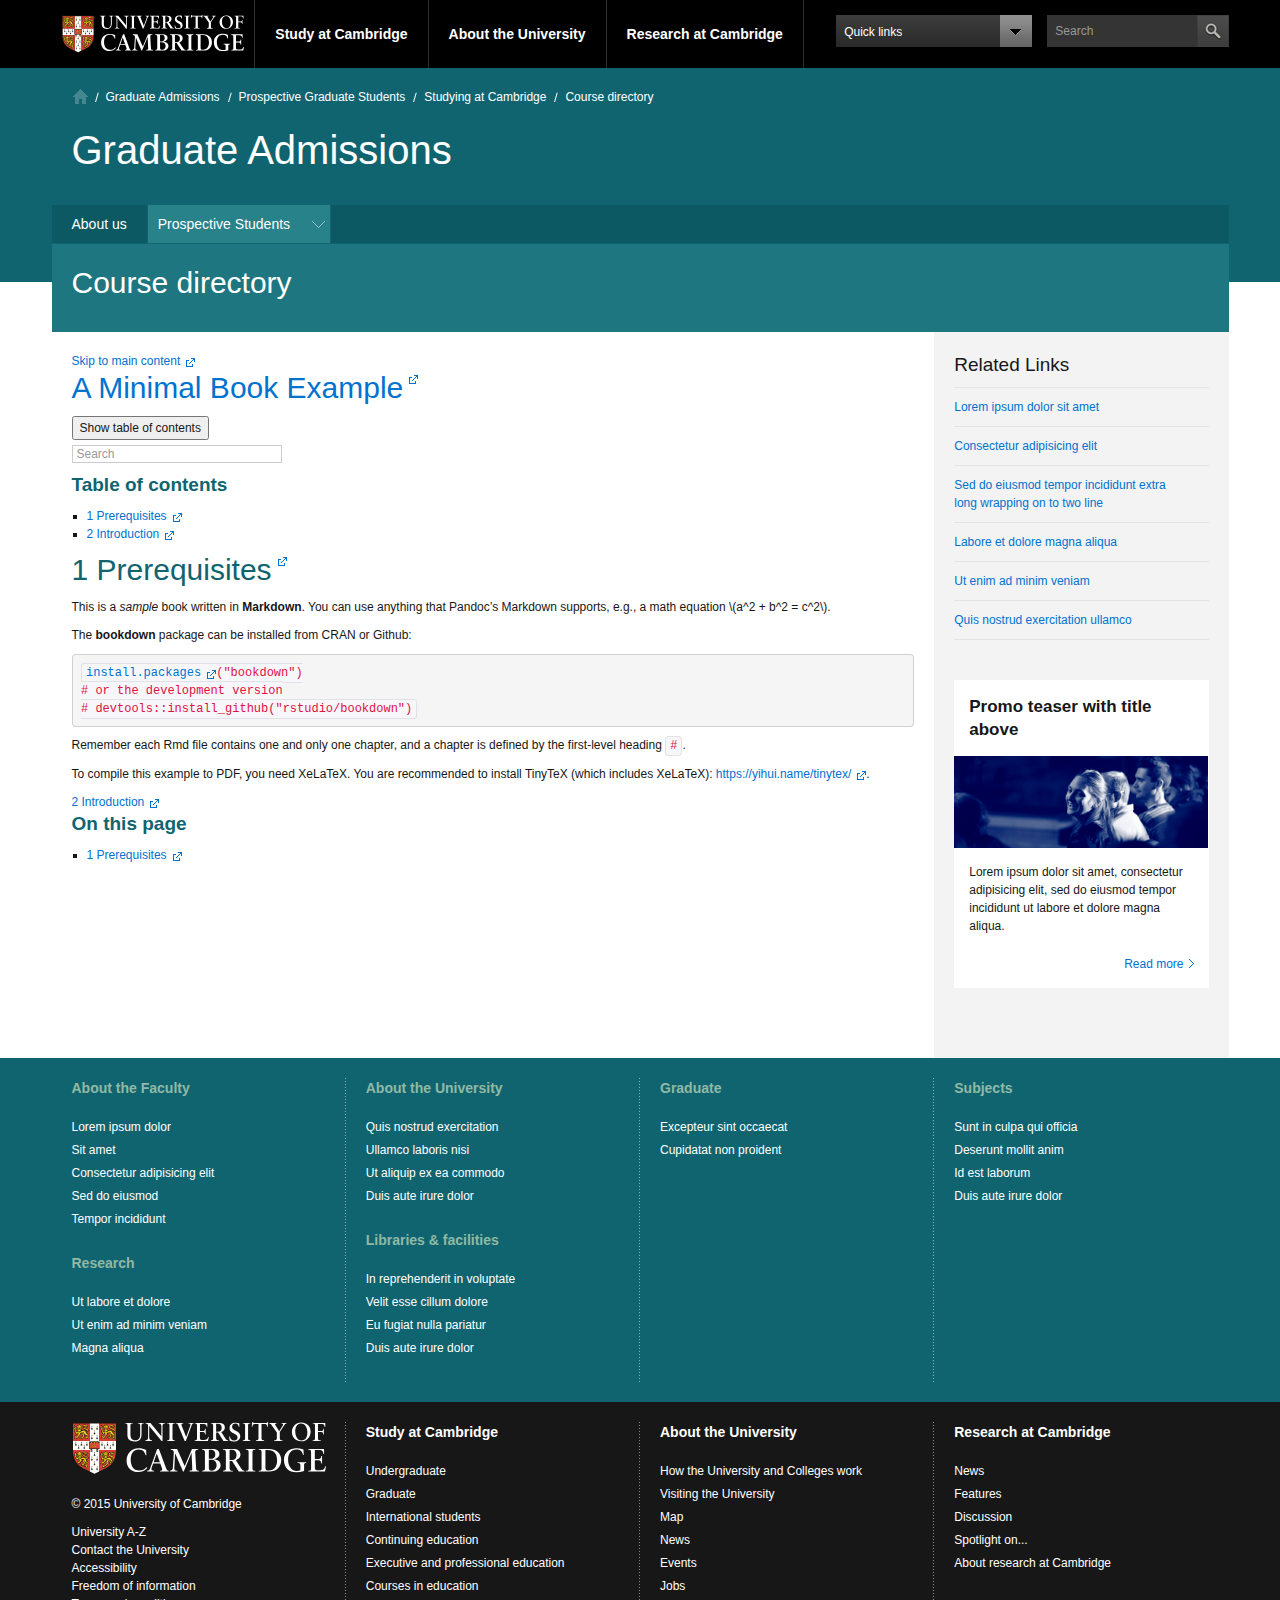
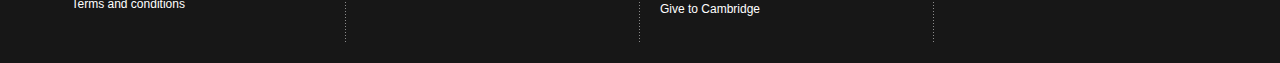
==== commit 7a763fbf: "test2" ====
--- a/index.html
+++ b/index.html
@@ -1,160 +1,687 @@
 <!DOCTYPE html>
-
 <html xmlns="http://www.w3.org/1999/xhtml" lang="en" xml:lang="en" class="no-js">
 <head>
-  <meta charset="utf-8">
-  <meta http-equiv="X-UA-Compatible" content="IE=edge">
-
-  <title>Live style guide</title>
-  <meta name="description" content="">
-  <meta name="author" content="">
-
-  
-  <meta name="viewport" content="width=device-width, initial-scale=1.0" />
-
-  <!-- Place favicon.ico & apple-touch-icon.png in the root of your domain and delete these references -->
-  <link rel="shortcut icon" href="/favicon.ico">
-  <link rel="apple-touch-icon" href="/apple-touch-icon.png">
-
-  <!-- CSS : implied media="all" -->
-  <link rel="stylesheet" href="stylesheets/full-stylesheet.css" />
-  <link rel="stylesheet" href="stylesheets/styleguide.css">
-	<script type="text/javascript" src="//use.typekit.com/hyb5bko.js"></script>
-	<script type="text/javascript">try{Typekit.load();}catch(e){}</script>
-		<script type="text/javascript">  document.documentElement.className += " js";</script>
+<meta http-equiv="Content-Type" content="text/html; charset=utf-8">
+<meta http-equiv="X-UA-Compatible" content="IE=edge">
+<title>Chapter 1 Prerequisites | Live style guide</title>
+<meta name="description" content="">
+<meta name="author" content="">
+<meta name="viewport" content="width=device-width, initial-scale=1.0">
+<!-- Place favicon.ico & apple-touch-icon.png in the root of your domain and delete these references --><link rel="shortcut icon" href="/favicon.ico">
+<link rel="apple-touch-icon" href="/apple-touch-icon.png">
+<!-- CSS : implied media="all" --><link rel="stylesheet" href="stylesheets/full-stylesheet.css">
+<link rel="stylesheet" href="stylesheets/styleguide.css">
+<script type="text/javascript" src="//use.typekit.com/hyb5bko.js"></script><script type="text/javascript">try{Typekit.load();}catch(e){}</script><script type="text/javascript">  document.documentElement.className += " js";</script>
 </head>
-<body class="styleguide">
-
-	<!--[if lt IE 7]>
-	<div class="lt-ie9 lt-ie8 lt-ie7">
-	<![endif]-->
-	<!--[if IE 7]>
-	<div class="lt-ie9 lt-ie8">
-	<![endif]-->
-	<!--[if IE 8]>
-	<div class="lt-ie9">
-	<![endif]-->
-
+<body>
+
+<!--[if lt IE 7]>
+<div class="lt-ie9 lt-ie8 lt-ie7">
+<![endif]-->
+<!--[if IE 7]>
+<div class="lt-ie9 lt-ie8">
+<![endif]-->
+<!--[if IE 8]>
+<div class="lt-ie9">
+<![endif]-->
+
+	<a href="#primary-nav" class="campl-skipTo">skip to primary navigation</a>
+	<a href="#content" class="campl-skipTo">skip to content</a>
 	<div class="campl-row campl-global-header">
-		<div class="campl-wrap clearfix">	
-			<div class="campl-column9" id="global-header-controls">
-				<a href="/project-light" class="campl-main-logo">
-					<img alt=""  src="images/interface/main-logo-small.svg" height="38px;" class="campl-scale-with-grid" />
-				</a>
-				<ul class="campl-unstyled-list campl-horizontal-navigation campl-global-navigation">
-					<li>
-						<a class="campl-no-drawer" href="components/core-elements/index.html">Core elements</a>
+		<div class="campl-wrap clearfix">
+			<div class="campl-header-container campl-column8" id="global-header-controls">
+				<a href="http://www.cam.ac.uk" class="campl-main-logo">
+					<img alt="University of Cambridge" src="../images/interface/main-logo-small.svg" height="38px;"></a>
+
+				<ul class="campl-unstyled-list campl-horizontal-navigation campl-global-navigation clearfix">
+<li>
+						<a href="#study-with-us">Study at Cambridge</a>
 					</li>
 					<li>
-						<a class="campl-no-drawer" href="components/inpage-components/index.html">In-page components</a>
+						<a href="#about-the-university">About the University</a>
 					</li>
 					<li>
-						<a class="campl-no-drawer" href="template-variants/index.html">Page templates</a>
+						<a href="http://www.cam.ac.uk/research" class="campl-no-drawer">Research at Cambridge</a>
 					</li>
-					
 				</ul>
+</div>
+
+			<div class="campl-column2">
+				<div class="campl-quicklinks">
+				</div>
+			</div>
+
+			<div class="campl-column2">
+
+				<div class="campl-site-search" id="site-search-btn">
+
+					<label for="header-search" class="hidden">Search site</label>
+					<div class="campl-search-input">
+						<form action="http://search.cam.ac.uk/web" method="get">
+						<input id="header-search" type="text" name="query" value="" placeholder="Search"><input type="image" class="campl-search-submit " src="../images/interface/btn-search-header.png">
+</form>
+					</div>
+				</div>
 			</div>
 		</div>
 	</div>
-	
+	<div class="campl-row campl-global-header campl-search-drawer">
+		<div class="campl-wrap clearfix">
+			<form class="campl-site-search-form" id="site-search-container" action="">
+				<div class="campl-search-form-wrapper clearfix">
+					<input type="text" class="text" placeholder="Search"><input type="image" class="campl-search-submit" src="../images/interface/btn-search.png">
+</div>
+			</form>
+		</div>
+	</div>
+
 	<div class="campl-row campl-global-navigation-drawer">
-		<div class="campl-wrap clearfix">	
+
+		<div class="campl-wrap clearfix">
+			<div class="campl-column12 campl-home-link-container">
+				<a href="">Home</a>
+			</div>
+		</div>
+		<div class="campl-wrap clearfix">
+			<div class="campl-column12 campl-global-navigation-mobile-list campl-global-navigation-list">
+				<div class="campl-global-navigation-outer clearfix" id="study-with-us">
+					<ul class="campl-unstyled-list campl-global-navigation-header-container ">
+<li><a href="http://www.cam.ac.uk/study-at-cambridge">Study at Cambridge</a></li>
+					</ul>
+<div class="campl-column4">
+						<ul class="campl-global-navigation-container campl-unstyled-list campl-global-navigation-secondary-with-children">
+<li>
+								<a href="http://www.study.cam.ac.uk/undergraduate/">Undergraduate</a>
+								<ul class="campl-global-navigation-tertiary campl-unstyled-list">
+<li>
+										<a href="http://www.undergraduate.study.cam.ac.uk/courses">Courses</a>
+									</li>
+									<li>
+										<a href="http://www.undergraduate.study.cam.ac.uk/applying">Applying</a>
+									</li>
+									<li>
+										<a href="http://www.undergraduate.study.cam.ac.uk/events">Events and open days</a>
+									</li>
+								  <li>
+										<a href="http://www.undergraduate.study.cam.ac.uk/finance">Fees and finance</a>
+									</li>
+								  <li>
+										<a href="http://www.becambridge.com/">Student blogs and videos</a>
+									</li>
+								</ul>
+</li>
+						</ul>
+</div>
+					<div class="campl-column4">
+						<ul class="campl-global-navigation-container campl-unstyled-list campl-global-navigation-secondary-with-children">
+<li>
+								<a href="http://www.graduate.study.cam.ac.uk/">Graduate</a>
+								<ul class="campl-global-navigation-tertiary campl-unstyled-list">
+<li>
+										<a href="http://www.graduate.study.cam.ac.uk/why-cambridge/welcome-vice-chancellor">Why Cambridge</a>
+									</li>
+									<li>
+										<a href="http://www.graduate.study.cam.ac.uk/courses%0A">Course directory</a>
+									</li>
+									<li>
+									<a href="http://www.graduate.study.cam.ac.uk/how-do-i-apply">How to apply</a>
+</li>
+									<li><a href="http://www.cambridgestudents.cam.ac.uk/fees-and-funding">Fees and funding</a></li>
+									<li><a href="http://www.graduate.study.cam.ac.uk/faqs/applicant">Frequently asked questions</a></li>
+								</ul>
+</li>
+						</ul>
+</div>
+					<div class="campl-column4">
+						<ul class="campl-global-navigation-container campl-unstyled-list last">
+<li>
+								<a href="http://www.internationalstudents.cam.ac.uk">International students</a>
+							</li>
+							<li>
+								<a href="http://www.ice.cam.ac.uk">Continuing education</a>
+							</li>
+							<li>
+								<a href="http://www.epe.admin.cam.ac.uk/">Executive and professional education</a>
+							</li>
+							<li>
+								<a href="http://www.educ.cam.ac.uk">Courses in education</a>
+							</li>
+						</ul>
+</div>
+				</div>
+
+				<div class="campl-global-navigation-outer clearfix" id="about-the-university">
+					<ul class="campl-global-navigation-header-container campl-unstyled-list">
+<li><a href="http://www.cam.ac.uk/about-the-university">About the University</a></li>
+					</ul>
+<div class="campl-column4">
+						<ul class="campl-global-navigation-container campl-unstyled-list">
+<li>
+								<a href="http://www.cam.ac.uk/about-the-university/how-the-university-and-colleges-work">How the University and Colleges work</a>
+							</li>
+							<li>
+								<a href="http://www.cam.ac.uk/about-the-university/history">History</a>
+							</li>
+							<li>
+								<a href="http://www.cam.ac.uk/about-the-university/visiting-the-university">Visiting the University</a>
+							</li>
+							<li>
+								<a href="http://www.cam.ac.uk/about-the-university/term-dates-and-calendars">Term dates and calendars</a>
+							</li>
+							<li class="last">
+								<a href="http://map.cam.ac.uk">Map</a>
+							</li>
+						</ul>
+</div>
+					<div class="campl-column4">
+						<ul class="campl-global-navigation-container campl-unstyled-list">
+<li>
+								<a href="http://www.communications.cam.ac.uk/">For media</a>
+							</li>
+							<li>
+								<a href="http://www.cam.ac.uk/video-and-audio">Video and audio</a>
+							</li>
+							<li>
+								<a href="http://webservices.admin.cam.ac.uk/fae/">Find an expert</a>
+							</li>
+							<li>
+								<a href="http://www.cam.ac.uk/about-the-university/publications">Publications</a>
+							</li>
+							<li class="last">
+								<a href="http://www.cam.ac.uk/global-cambridge">Global Cambridge</a>
+							</li>
+						</ul>
+</div>
+					<div class="campl-column4">
+						<ul class="campl-global-navigation-container campl-unstyled-list">
+<li>
+								<a href="http://www.cam.ac.uk/news">News</a>
+							</li>
+							<li>
+								<a href="http://www.admin.cam.ac.uk/whatson/">Events</a>
+							</li>
+							<li>
+								<a href="http://www.cam.ac.uk/public-engagement">Public engagement</a>
+							</li>
+							<li>
+								<a href="http://www.jobs.cam.ac.uk">Jobs</a>
+							</li>
+							<li class="last">
+								<a href="https://www.philanthropy.cam.ac.uk/">Give to Cambridge</a>
+							</li>
+						</ul>
+</div>
+				</div>
+
+				<div class="campl-global-navigation-outer clearfix" id="our-research">
+					<ul class="campl-global-navigation-header-container campl-unstyled-list">
+<li><a href="">Research at Cambridge</a></li>
+					</ul>
+</div>
+			</div>
+
+			<ul class="campl-unstyled-list campl-quicklinks-list campl-global-navigation-container ">
+<li>
+					<a href="http://www.cam.ac.uk/for-staff">For staff</a>
+				</li>
+				<li>
+					<a href="http://www.cam.ac.uk/current-students">For current students</a>
+				</li>
+				<li>
+					<a href="http://www.alumni.cam.ac.uk">For alumni</a>
+				</li>
+				<li>
+					<a href="http://www.cam.ac.uk/for-business">For business</a>
+				</li>
+				<li>
+					<a href="http://www.cam.ac.uk/colleges-and-departments">Colleges &amp; departments</a>
+				</li>
+				<li>
+					<a href="http://www.lib.cam.ac.uk/libraries/">Libraries &amp; facilities</a>
+				</li>
+				<li>
+					<a href="http://www.cam.ac.uk/museums-and-collections">Museums &amp; collections</a>
+				</li>
+				<li class="last">
+					<a href="http://www.cam.ac.uk/email-and-phone-search">Email &amp; phone search</a>
+				</li>
+			</ul>
+</div>
+	</div>
+    <!-- .campl-global-header ends -->
+
+	<div class="campl-row campl-page-header campl-sub-section-page">
+		<div class="campl-wrap clearfix">
 			<div class="campl-column12">
-				<ul class="campl-unstyled-list campl-global-navigation-container">
-					<li><a href="/project-light">Home</a></li>
-					<li><a href="components/core-elements/index.html" >Core elements</a></li>
-					<li><a href="components/inpage-components/index.html" >In-page components</a></li>
-					<li><a href="template-variants/index.html" >Page templates</a></li>
+				<div class="campl-content-container">
+					<div class="campl-breadcrumb" id="breadcrumb">
+						<ul class="campl-unstyled-list campl-horizontal-navigation clearfix">
+<li class="first-child">
+								<a href="#" class="campl-home ir">Home</a>
+							</li>
+							<li>
+								<a href="">Graduate Admissions</a>
+							</li>
+							<li>
+								<a href="">Prospective Graduate Students</a>
+							</li>
+							<li>
+								<a href="">Studying at Cambridge</a>
+							</li>
+							<li>
+								<p class="campl-current">Course directory</p>
+							</li>
+						</ul>
+</div>
+					<p class="campl-page-title">Graduate Admissions</p>
+
+					<p class="campl-mobile-parent"><a href=""><span class="campl-back-btn campl-menu-indicator"></span>Studying at Cambridge</a></p>
+				</div>
+			</div>
+		</div>
+	</div>
+
+	<div class="campl-row campl-page-header">
+		<div class="campl-wrap clearfix campl-local-navigation" id="local-nav">
+			<div class="campl-local-navigation-container">
+				<ul class="campl-unstyled-list">
+<li><a href="#">About us</a></li>
+					<li>
+<a href="#" class="campl-selected">Prospective Students</a>
+						<ul class="campl-unstyled-list local-dropdown-menu">
+<li>
+<a href="#">Step 1 - Why Cambridge</a>
+								<ul class="campl-unstyled-list local-dropdown-menu">
+<li><a href="#">The City</a></li>
+									<li><a href="#">The University</a></li>
+									<li><a href="#">Benefits of Studying at Cambridge</a></li>
+								</ul>
+</li>
+							<li>
+<a href="#">Step 2 - Studying at Cambridge</a>
+								<ul class="campl-unstyled-list local-dropdown-menu">
+<li><a href="#">Course directory</a></li>
+									<li><a href="#">Modes of Study</a></li>
+									<li><a href="#">Fees and Costs</a></li>
+									<li><a href="#">Funding Your Studies</a></li>
+									<li><a href="#">Immigration</a></li>
+									<li><a href="#">Bringing your Family</a></li>
+									<li><a href="#">Accommodation</a></li>
+									<li><a href="#">The Colleges</a></li>
+									<li><a href="#">University Policy and Guidelines</a></li>
+								</ul>
+</li>
+							<li>
+<a href="#">Step 3 - How to apply</a>
+								<ul class="campl-unstyled-list local-dropdown-menu">
+<li><a href="#">Supporting Documentation</a></li>
+									<li><a href="#">Continuation and Readmission</a></li>
+									<li><a href="#">Your Self-Service Account</a></li>
+									<li><a href="#">Application and Funding Deadlines</a></li>
+									<li><a href="#">Application Fees</a></li>
+									<li><a href="#">College Choice</a></li>
+									<li><a href="#">Disabled Applicants</a></li>
+									<li><a href="#">Entrance Requirements</a></li>
+									<li><a href="#">Part-Time Study and Research</a></li>
+									<li><a href="#">Privacy - Your Personal Data</a></li>
+									<li><a href="#">Research Topic and Resources</a></li>
+									<li><a href="#">Staff Applicants</a></li>
+									<li><a href="#">Starting Dates</a></li>
+									<li><a href="#">Applying Paper</a></li>
+								</ul>
+</li>
+							<li>
+<a href="#">Step 4 - I've applied - What Next?</a>
+								<ul class="campl-unstyled-list local-dropdown-menu">
+<li><a href="#">Status Of Your Application</a></li>
+									<li><a href="#">Conditions of Admission</a></li>
+									<li><a href="#">If Your Circumstances Change</a></li>
+									<li><a href="#">Confirmation of Admission</a></li>
+									<li><a href="#">Continuation</a></li>
+									<li><a href="#">Immigration</a></li>
+									<li><a href="#">Admissions Complaints</a></li>
+								</ul>
+</li>
+							<li>
+<a href="#">Frequently asked questions</a>
+								<ul class="campl-unstyled-list local-dropdown-menu">
+<li><a href="#">Prospective Graduate Students</a></li>
+									<li><a href="#">Referees</a></li>
+								</ul>
+</li>
+							<li><a href="#">Site map</a></li>
+						</ul>
+</li>
 				</ul>
+</div>
+		</div>
+
+
+
+		<div class="campl-wrap clearfix campl-page-sub-title campl-recessed-sub-title">
+			<div class="campl-column12">
+				<div class="campl-content-container">
+					<p class="campl-sub-title">Course directory</p>
+				</div>
 			</div>
 		</div>
 	</div>
-	
-	
-	<div class="campl-row campl-content styleguide-notes">
-		<div class="campl-wrap clearfix">
-			<div class="campl-column12 central-content">
-				<div class="campl-content-container">
-					<h1>University of Cambridge web style Guide</h1>
-					<p>Welcome to the University of Cambridge web style guide.</p>
-
-					<p>The guidelines, templates and components provided here form the central toolkit for building University of Cambridge and partner websites.</p>
-
-					<p>The guide’s main purpose is to encourage a consistent, efficient, satisfying user experience across all University of Cambridge sites, whilst 
-						giving local site managers enough flexibility to build the sites they need.</p>
-
-					<p>The guide is a living document; as the University and local web managers’ needs evolve, new components and other elements can be added.</p>
-
-					<p>If you have questions or requests for the style guide, contact <a href="mailto:digitalcommunications@admin.cam.ac.uk">digitalcommunications@admin.cam.ac.uk</a>.</p>
-				</div>
-			</div>	
-			
-			<div class="campl-column12 central-content">
-
-			</div>		
-			<div class="campl-column4">
-				<div class="campl-content-container">	
-					<div class="campl-vertical-teaser campl-teaser"> 
-						<h3 class='campl-teaser-title'><a href="components/core-elements/index.html">Core elements</a></h3>
-						<p>The core, universal building blocks for all sites, such as grids, typography and navigation.</p>
-						<a href="components/core-elements/index.html" class="campl-primary-cta">Read more</a>
+
+
+		<div class="campl-row campl-content campl-recessed-content">
+			<div class="campl-wrap clearfix">
+				<div class="campl-column9  campl-main-content" id="content">
+					<div class="campl-content-container">
+						<div class="container-fluid">
+<div class="row">
+  <header class="col-sm-12 col-lg-3 sidebar sidebar-book"><a class="sr-only sr-only-focusable" href="#content">Skip to main content</a>
+
+    <div class="d-flex align-items-start justify-content-between">
+      <h1>
+        <a href="index.html" title="">A Minimal Book Example</a>
+      </h1>
+      <button class="btn btn-outline-primary d-lg-none ml-2 mt-1" type="button" data-toggle="collapse" data-target="#main-nav" aria-expanded="true" aria-controls="main-nav"><i class="fas fa-bars"></i><span class="sr-only">Show table of contents</span></button>
+    </div>
+
+    <div id="main-nav" class="collapse-lg">
+      <form role="search">
+        <input id="search" class="form-control" type="search" placeholder="Search" aria-label="Search">
+</form>
+
+      <nav aria-label="Table of contents"><h2>Table of contents</h2>
+        <ul class="book-toc list-unstyled">
+<li><a class="active" href="index.html"><span class="header-section-number">1</span> Prerequisites</a></li>
+<li><a class="" href="intro.html"><span class="header-section-number">2</span> Introduction</a></li>
+</ul>
+
+        <div class="book-extra">
+          
+        </div>
+      </nav>
+</div>
+  </header><main class="col-sm-12 col-md-9 col-lg-7" id="content"><!--bookdown:title:end--><!--bookdown:title:start--><div id="prerequisites" class="section level1" number="1">
+<h1>
+<span class="header-section-number">1</span> Prerequisites<a class="anchor" aria-label="anchor" href="#prerequisites"><i class="fas fa-link"></i></a>
+</h1>
+<p>This is a <em>sample</em> book written in <strong>Markdown</strong>. You can use anything that Pandoc’s Markdown supports, e.g., a math equation <span class="math inline">\(a^2 + b^2 = c^2\)</span>.</p>
+<p>The <strong>bookdown</strong> package can be installed from CRAN or Github:</p>
+<div class="sourceCode" id="cb1"><pre class="downlit sourceCode r">
+<code class="sourceCode R"><span class="fu"><a href="https://rdrr.io/r/utils/install.packages.html">install.packages</a></span><span class="op">(</span><span class="st">"bookdown"</span><span class="op">)</span>
+<span class="co"># or the development version</span>
+<span class="co"># devtools::install_github("rstudio/bookdown")</span></code></pre></div>
+<p>Remember each Rmd file contains one and only one chapter, and a chapter is defined by the first-level heading <code>#</code>.</p>
+<p>To compile this example to PDF, you need XeLaTeX. You are recommended to install TinyTeX (which includes XeLaTeX): <a href="https://yihui.name/tinytex/" class="uri">https://yihui.name/tinytex/</a>.</p>
+
+</div>
+  <div class="chapter-nav">
+<div class="empty"></div>
+<div class="next"><a href="intro.html"><span class="header-section-number">2</span> Introduction</a></div>
+</div></main><div class="col-md-3 col-lg-2 d-none d-md-block sidebar sidebar-chapter">
+    <nav id="toc" data-toggle="toc" aria-label="On this page"><h2>On this page</h2>
+      <ul class="nav navbar-nav"><li><a class="nav-link" href="#prerequisites"><span class="header-section-number">1</span> Prerequisites</a></li></ul>
+
+      <div class="book-extra">
+        <ul class="list-unstyled">
+          
+        </ul>
+</div>
+    </nav>
+</div>
+
+</div>
+</div> <!-- .container -->
+
 					</div>
 				</div>
-			</div>
-			<div class="campl-column4">
-				<div class="campl-content-container">	
-					<div class="campl-vertical-teaser campl-teaser"> 
-						<h3 class='campl-teaser-title'><a href="components/inpage-components/index.html">In-page components</a></h3>
-						<p>A palette of standard components for use on web pages, such as teasers, carousels, calendars and tables.</p>
-						<a href="components/inpage-components/index.html" class="campl-primary-cta">Read more</a>
+				<div class="campl-column3 campl-secondary-content">
+					<div class="campl-content-container">
+						<div class="campl-heading-container">
+							<h2>Related Links</h2>
+						</div>
+						<ul class="campl-unstyled-list campl-related-links">
+<li><a href="#">Lorem ipsum dolor sit amet</a></li>
+							<li><a href="#">Consectetur adipisicing elit</a></li>
+							<li><a href="#">Sed do eiusmod tempor incididunt extra long wrapping on to two line</a></li>
+							<li><a href="#">Labore et dolore magna aliqua</a></li>
+							<li><a href="#">Ut enim ad minim veniam</a></li>
+							<li><a href="#">Quis nostrud exercitation ullamco</a></li>
+						</ul>
+</div>
+					<div class="campl-content-container">
+						<div class="campl-vertical-teaser campl-teaser campl-promo-teaser">
+							<div class="campl-content-container campl-vertical-teaser-txt">
+								<p class="campl-teaser-title"><a href="#">Promo teaser with title above</a></p>
+							</div>
+							<div class="campl-content-container campl-vertical-teaser-img">
+								<a href="#" class="campl-teaser-img-link"><img alt="" src="../images/content/homepage-promo-placeholder.png" class="campl-scale-with-grid"></a>
+							</div>
+							<div class="campl-content-container campl-vertical-teaser-txt clearfix">
+								<p>Lorem ipsum dolor sit amet, consectetur adipisicing elit, sed do eiusmod tempor incididunt ut labore et dolore magna aliqua. </p>
+								<a href="#4" class="campl-secondary-cta campl-float-right">Read more</a>
+							</div>
+						</div>
 					</div>
 				</div>
 			</div>
-			<div class="campl-column4">
-				<div class="campl-content-container">	
-					<div class="campl-vertical-teaser campl-teaser"> 
-						<h3 class='campl-teaser-title'><a href="template-variants/index.html">Page templates</a></h3>
-						<p>Full templates for common page types, such as section pages, article pages, listings pages and the homepage.</p>
-						<a href="template-variants/index.html" class="campl-primary-cta">Read more</a>
-					</div>
-				</div>
-			</div>
-
-			<div class="campl-column12 central-content">
-				<div class="campl-content-container">		
-
-					<h2>A reminder about using responsive templates</h2>
-
-					<p>All templates and components in this guide are responsive. They are designed to appear optimally on any device: desktop PC,
-						 laptop, tablet or smartphone.</p>
-
-					<p>But the guidelines cannot (and should not) specify layouts to the last detail. A particular arrangement of components that
-						 looks fine on a desktop PC may not on a smaller tablet or mobile screen. Testing your site designs on a variety of screen
-						 sizes is therefore essential.</p>
-
-					<p>Tip: to see how a template or component in the guide will look at smaller screen widths, drag your browser window smaller.</p>
-					
-				</div>
-			</div>		
-			
-		</div>
-	</div>
+		</div>
+		<div class="campl-row campl-local-footer">
+			<div class="campl-wrap clearfix">
+				<div class="campl-column3 campl-footer-navigation">
+					<div class="campl-content-container campl-navigation-list">
+						<h3><a href="">About the Faculty</a></h3>
+						<ul class="campl-unstyled-list">
+<li>
+								<a href="">Lorem ipsum dolor</a>
+							</li>
+							<li>
+								<a href="">Sit amet</a>
+							</li>
+							<li>
+								<a href="">Consectetur adipisicing elit</a>
+							</li>
+							<li>
+								<a href="">Sed do eiusmod</a>
+							</li>
+							<li>
+								<a href="">Tempor incididunt</a>
+							</li>
+						</ul>
+</div>
+					<div class="campl-content-container campl-navigation-list">
+						<h3><a href="">Research</a></h3>
+						<ul class="campl-unstyled-list">
+<li>
+								<a href="">Ut labore et dolore</a>
+							</li>
+							<li>
+								<a href="">Ut enim ad minim veniam</a>
+							</li>
+							<li>
+								<a href="">Magna aliqua</a>
+							</li>
+						</ul>
+</div>
+				</div>
+				<div class="campl-column3 campl-footer-navigation">
+					<div class="campl-content-container campl-navigation-list">
+						<h3><a href="">About the University</a></h3>
+						<ul class="campl-unstyled-list">
+<li>
+								<a href="">Quis nostrud exercitation</a>
+							</li>
+							<li>
+								<a href="">Ullamco laboris nisi</a>
+							</li>
+							<li>
+								<a href="">Ut aliquip ex ea commodo</a>
+							</li>
+							<li>
+								<a href="">Duis aute irure dolor</a>
+							</li>
+						</ul>
+</div>
+					<div class="campl-content-container campl-navigation-list">
+						<h3><a href="">Libraries &amp; facilities</a></h3>
+						<ul class="campl-unstyled-list">
+<li>
+								<a href="">In reprehenderit in voluptate</a>
+							</li>
+							<li>
+								<a href="">Velit esse cillum dolore</a>
+							</li>
+							<li>
+								<a href="">Eu fugiat nulla pariatur</a>
+							</li>
+							<li>
+								<a href="">Duis aute irure dolor</a>
+							</li>
+						</ul>
+</div>
+				</div>
+				<div class="campl-column3 campl-footer-navigation">
+					<div class="campl-content-container campl-navigation-list">
+						<h3><a href="">Graduate</a></h3>
+						<ul class="campl-unstyled-list">
+<li>
+								<a href="">Excepteur sint occaecat</a>
+							</li>
+							<li>
+								<a href="">Cupidatat non proident</a>
+							</li>
+						</ul>
+</div>
+				</div>
+				<div class="campl-column3 campl-footer-navigation last">
+					<div class="campl-content-container campl-navigation-list">
+						<h3><a href="">Subjects</a></h3>
+						<ul class="campl-unstyled-list">
+<li>
+								<a href="">Sunt in culpa qui officia</a>
+							</li>
+							<li>
+								<a href="">Deserunt mollit anim</a>
+							</li>
+							<li>
+								<a href="">Id est laborum</a>
+							</li>
+							<li>
+								<a href="">Duis aute irure dolor</a>
+							</li>
+						</ul>
+</div>
+				</div>
+			</div>
+		</div>
 	<div class="campl-row campl-global-footer">
 		<div class="campl-wrap clearfix">
-			<div class="campl-content-container">
-				<p>&#169; 2015 University of Cambridge</p>
-			</div>
-		</div>	
+			<div class="campl-column3 campl-footer-navigation">
+				<div class="campl-content-container campl-footer-logo">
+					<img alt="University of Cambridge" src="../images/interface/main-logo-small.svg" height="38px;" class="campl-scale-with-grid"><p>© 2015 University of Cambridge</p>
+						<ul class="campl-unstyled-list campl-global-footer-links">
+<li>
+								<a href="http://www.cam.ac.uk/university-a-z">University A-Z</a>
+							</li>
+							<li>
+								<a href="http://www.cam.ac.uk/contact-the-university">Contact the University</a>
+							</li>
+							<li>
+								<a href="http://www.cam.ac.uk/about-this-site/accessibility">Accessibility</a>
+							</li>
+							<li>
+								<a href="http://www.admin.cam.ac.uk/univ/information/foi/">Freedom of information</a>
+							</li>
+							<li>
+								<a href="http://www.cam.ac.uk/about-this-site/terms-and-conditions">Terms and conditions</a>
+							</li>
+						</ul>
+</div>
+			</div>
+			<div class="campl-column3 campl-footer-navigation">
+				<div class="campl-content-container campl-navigation-list">
+
+					<div class="link-list">
+						<h3><a href="http://www.cam.ac.uk/study-at-cambridge">Study at Cambridge</a></h3>
+						<ul class="campl-unstyled-list">
+<li>
+								<a href="http://www.study.cam.ac.uk/undergraduate/">Undergraduate</a>
+							</li>
+							<li>
+								<a href="http://www.graduate.study.cam.ac.uk/">Graduate</a>
+							</li>
+							<li>
+								<a href="http://www.internationalstudents.cam.ac.uk">International students</a>
+							</li>
+							<li>
+								<a href="http://www.ice.cam.ac.uk">Continuing education</a>
+							</li>
+							<li>
+								<a href="http://www.epe.admin.cam.ac.uk/">Executive and professional education</a>
+							</li>
+							<li>
+								<a href="http://www.educ.cam.ac.uk">Courses in education</a>
+							</li>
+						</ul>
+</div>
+				</div>
+			</div>
+			<div class="campl-column3 campl-footer-navigation">
+				<div class="campl-content-container campl-navigation-list">
+					<h3><a href="http://www.cam.ac.uk/about-the-university">About the University</a></h3>
+					<ul class="campl-unstyled-list campl-page-children">
+<li>
+							<a href="http://www.cam.ac.uk/about-the-university/how-the-university-and-colleges-work">How the University and Colleges work</a>
+						</li>
+						<li>
+							<a href="http://www.cam.ac.uk/about-the-university/visiting-the-university">Visiting the University</a>
+						</li>
+						<li>
+							<a href="http://map.cam.ac.uk">Map</a>
+						</li>
+						<li>
+							<a href="http://www.cam.ac.uk/news">News</a>
+						</li>
+						<li>
+							<a href="http://www.admin.cam.ac.uk/whatson/">Events</a>
+						</li>
+						<li>
+							<a href="http://www.jobs.cam.ac.uk">Jobs</a>
+						</li>
+						<li>
+							<a href="https://www.philanthropy.cam.ac.uk/">Give to Cambridge</a>
+						</li>
+					</ul>
+</div>
+			</div>
+			<div class="campl-column3 campl-footer-navigation last">
+				<div class="campl-content-container campl-navigation-list">
+					<h3><a href="http://www.cam.ac.uk/research">Research at Cambridge</a></h3>
+					<ul class="campl-unstyled-list">
+<li>
+							<a href="http://www.cam.ac.uk/research/news">News</a>
+						</li>
+						<li>
+							<a href="http://www.cam.ac.uk/research/features">Features</a>
+						</li>
+						<li>
+							<a href="http://www.cam.ac.uk/research/discussion">Discussion</a>
+						</li>
+						<li>
+							<a href="http://www.cam.ac.uk/research/spotlight-on">Spotlight on...</a>
+						</li>
+						<li>
+							<a href="http://www.cam.ac.uk/research/research-at-cambridge">About research at Cambridge</a>
+						</li>
+					</ul>
+</div>
+			</div>
+		</div>
 	</div>
-
-	<!--[if lte IE 8]>
-	</div>
-	<![endif]-->
-
-  <script type="text/javascript" src="javascripts/libs/ios-orientationchange-fix.js"></script>	
-  <script src="javascripts/libs/jquery-min.js"></script>
-  <script src="javascripts/libs/modernizr.js"></script>
-  <script src="javascripts/custom.js"></script>
-  
+	<!-- .campl-global-footer ends -->
+
+<!--[if lte IE 8]>
+</div>
+<![endif]-->
+
+	<script type="text/javascript" src="../javascripts/libs/ios-orientationchange-fix.js"></script><script type="text/javascript" src="../javascripts/libs/jquery-min.js"></script><script type="text/javascript" src="../javascripts/libs/modernizr.js"></script><script type="text/javascript" src="../javascripts/custom.js"></script>
 </body>
 </html>
